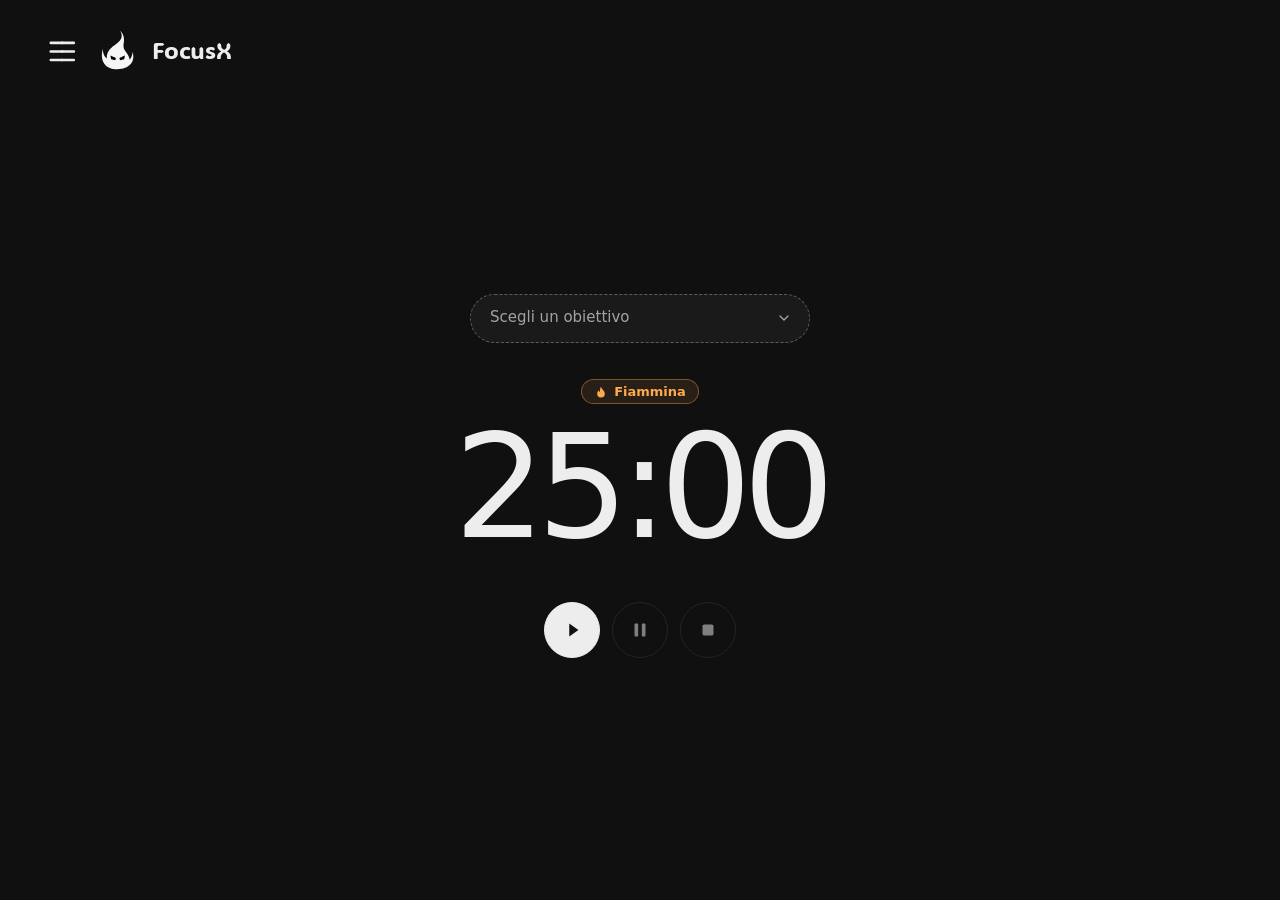
==== index.html @ 675d7570 "reso i colori meno neri nel sito e evidenziato meglio il cerchio della lista obiettivi" ====
<!DOCTYPE html>
<!--
  =====================================================================
  INDEX.HTML: la pagina Home, con l'obiettivo scelto e il timer Pomodoro da 25 minuti.
  Stile: css/styles.css. Comportamento: js/menu.js, js/timer.js e js/home-obiettivo.js.

  Sezioni, nell'ordine:
    - HEAD: informazioni sulla pagina e file collegati
    - INTESTAZIONE E MENU, uguale in tutte le pagine
    - ICONE: il disegno della fiammina, scritto una volta sola
    - OBIETTIVO SCELTO, sopra il timer
    - TIMER
  =====================================================================
-->
<html lang="it">
  <!-- =================================================================
       SEZIONE HEAD
       Informazioni sulla pagina e file collegati.
       Il parametro ?v nei percorsi cambia a ogni modifica di un file,
       così il browser non usa una vecchia copia salvata.
       type="module": ogni file JavaScript è un modulo, con i suoi nomi
       privati, che parte dopo che il browser ha letto tutto l'HTML.
       I moduli funzionano solo aprendo la pagina da un server
       (python -m http.server), non con un doppio clic sul file.
       ================================================================= -->
  <head>
    <meta charset="UTF-8">
    <meta name="viewport" content="width=device-width, initial-scale=1.0">
    <meta name="theme-color" content="#101010">
    <title>Home</title>
    <link rel="icon" type="image/svg+xml" href="assets/focusx-mark.svg?v=fiamma-concentrata-2">
    <link rel="stylesheet" href="css/styles.css?v=colori-2">
    <script type="module" src="js/menu.js?v=avvia-1"></script>
    <script type="module" src="js/impostazioni.js?v=imp-1"></script>
    <script type="module" src="js/timer.js?v=cinque-1"></script>
    <script type="module" src="js/home-obiettivo.js?v=cinque-1"></script>
  </head>

  <body>
    <!-- =================================================================
         SEZIONE INTESTAZIONE E MENU
         Pulsante del menu, logo, nome dell'app e pannello del menu.
         È uguale in tutte e tre le pagine: cambia solo la voce con
         aria-current="page", quella della pagina aperta.
         Se la modifichi, aggiorna tutti e tre i file HTML.
         JavaScript: js/menu.js.
         ================================================================= -->
    <header>
      <!-- Quando il menu si apre, l'icona a tre linee si trasforma in una X dentro un cerchio. -->
      <button id="menu-button" type="button" aria-label="Menu" aria-expanded="false" aria-controls="sidebar-menu" title="Menu">
        <svg xmlns="http://www.w3.org/2000/svg" width="80" height="80" viewBox="0 0 200 200" aria-hidden="true" focusable="false">
          <g fill="none" stroke="currentColor" stroke-width="6.5" stroke-linecap="round">
            <!-- L'ordine dei sei path è importante: il CSS li seleziona con nth-child. -->
            <path d="M72 82.286h28.75"></path>
            <path d="M100.75 103.714l72.482-.143c.043 39.398-32.284 71.434-72.16 71.434-39.878 0-72.204-32.036-72.204-71.554"></path>
            <path d="M72 125.143h28.75"></path>
            <path d="M100.75 103.714l-71.908-.143c.026-39.638 32.352-71.674 72.23-71.674 39.876 0 72.203 32.036 72.203 71.554"></path>
            <path d="M100.75 82.286h28.75"></path>
            <path d="M100.75 125.143h28.75"></path>
          </g>
        </svg>
      </button>

      <!--
        Il logo è un link a Home, come il nome FocusX accanto. Per la tastiera e i lettori
        di schermo basta il link del nome: tabindex="-1" e aria-hidden="true" evitano
        che lo stesso link venga raggiunto e annunciato due volte.
      -->
      <a class="brand-logo-link" href="index.html" tabindex="-1" aria-hidden="true">
        <img class="brand-logo" src="assets/focusx-mark.svg?v=fiamma-concentrata-2" alt="" width="44" height="44">
      </a>

      <h1><a class="brand-link" href="index.html">FocusX</a></h1>

      <!--
        Il pannello del menu. Il CSS lo sovrappone a logo e titolo, lasciando sopra il pulsante.
        inert lo rende non interattivo finché è chiuso: js/menu.js lo toglie quando si apre.
        Statistica per ora è un pulsante senza destinazione: la sua pagina non esiste ancora.
        Impostazioni apre la finestra delle impostazioni, in fondo alla pagina.
      -->
      <nav id="sidebar-menu" class="sidebar-menu" aria-label="Navigazione principale" inert>
        <ul>
          <li>
            <a class="menu-option" href="index.html" aria-current="page">
              <svg class="menu-icon" viewBox="0 0 24 24" aria-hidden="true" focusable="false">
                <!-- Una casa: la pagina iniziale, quella del timer. -->
                <path d="M3 10.5 12 3l9 7.5V20a1 1 0 0 1-1 1h-5v-6h-4v6H4a1 1 0 0 1-1-1v-9.5Z"></path>
              </svg>
              <span>Home</span>
            </a>
          </li>
          <li>
            <a class="menu-option" href="progetti.html">
              <svg class="menu-icon" viewBox="0 0 24 24" aria-hidden="true" focusable="false">
                <!-- Una cartella: i progetti. -->
                <path d="M3 7V5a1 1 0 0 1 1-1h5l2 3h9a1 1 0 0 1 1 1v10a1 1 0 0 1-1 1H4a1 1 0 0 1-1-1V7Z"></path>
              </svg>
              <span>Progetti</span>
            </a>
          </li>
          <li>
            <a class="menu-option" href="obiettivi.html">
              <svg class="menu-icon" viewBox="0 0 24 24" aria-hidden="true" focusable="false">
                <!-- Un bersaglio: gli obiettivi. -->
                <circle cx="12" cy="12" r="9"></circle>
                <circle cx="12" cy="12" r="5"></circle>
                <circle cx="12" cy="12" r="1" fill="currentColor" stroke="none"></circle>
              </svg>
              <span>Obiettivi</span>
            </a>
          </li>
          <li>
            <button class="menu-option" type="button">
              <svg class="menu-icon" viewBox="0 0 24 24" aria-hidden="true" focusable="false">
                <!-- Tre barre di altezza diversa: le statistiche. -->
                <path d="M3 3v18h18M7 17v-5M12 17V8M17 17V5"></path>
              </svg>
              <span>Statistica</span>
            </button>
          </li>
          <li>
            <button id="settings-button" class="menu-option" type="button" aria-haspopup="dialog">
              <svg class="menu-icon" viewBox="0 0 24 24" aria-hidden="true" focusable="false">
                <!-- Un ingranaggio con otto denti: le impostazioni. -->
                <path d="M19.2 10.27L21.91 10.67V13.33L19.2 13.73A7.4 7.4 0 0 1 18.31 15.87L19.95 18.07L18.07 19.95L15.87 18.31A7.4 7.4 0 0 1 13.73 19.2L13.33 21.91H10.67L10.27 19.2A7.4 7.4 0 0 1 8.13 18.31L5.93 19.95L4.05 18.07L5.69 15.87A7.4 7.4 0 0 1 4.8 13.73L2.09 13.33V10.67L4.8 10.27A7.4 7.4 0 0 1 5.69 8.13L4.05 5.93L5.93 4.05L8.13 5.69A7.4 7.4 0 0 1 10.27 4.8L10.67 2.09H13.33L13.73 4.8A7.4 7.4 0 0 1 15.87 5.69L18.07 4.05L19.95 5.93L18.31 8.13A7.4 7.4 0 0 1 19.2 10.27Z"></path>
                <circle cx="12" cy="12" r="3"></circle>
              </svg>
              <span>Impostazioni</span>
            </button>
          </li>
        </ul>
      </nav>
    </header>

    <!-- =================================================================
         SEZIONE ICONE
         Il disegno della fiammina, scritto una volta sola: ogni
         <use href="#flame-icon"> nella pagina lo richiama.
         È lo stesso della pagina Obiettivi.
         ================================================================= -->
    <svg hidden>
      <symbol id="flame-icon" viewBox="0 0 24 24">
        <path d="M12 2.5c.6 3.2 2.6 4.9 4.2 6.9 1.4 1.7 2.3 3.5 2.3 5.6a6.5 6.5 0 0 1-13 0c0-2.4 1.2-4.4 2.9-5.9.1 1.5.8 2.7 2 3.2-.6-3.4.3-6.8 1.6-9.8Z"></path>
      </symbol>
    </svg>

    <!-- =================================================================
         SEZIONE TIMER
         Il tempo che scorre, i pulsanti Avvia, Pausa e Stop
         e il messaggio sullo stato del timer. Sopra, l'obiettivo scelto.
         JavaScript: js/timer.js.
         ================================================================= -->
    <main>
      <!--
        data-modalita ("fiammina" o "pausa") e data-conteggio ("fermo", "attivo" o "sospeso")
        li aggiorna js/timer.js: il CSS ne ricava i colori del timer.
      -->
      <section id="timer-section" aria-label="Timer Pomodoro" data-modalita="fiammina" data-conteggio="fermo">
        <!-- ===============================================================
             SEZIONE OBIETTIVO SCELTO
             L'obiettivo su cui si lavora, in una pillola: cerchio per
             completarlo, nome e fiammine. Un clic sul blocco apre sotto una
             finestrella con gli obiettivi da fare. Avvia mette in corso
             quello scelto, Pausa e Stop lo fermano.
             Usa le stesse classi della lista obiettivi (goal-name,
             goal-flame-icons...), così fiammine e stati hanno lo stesso aspetto.
             JavaScript: js/home-obiettivo.js.
             =============================================================== -->
        <div id="home-goal" class="home-goal" data-stato="nessuno">
          <!-- Il cerchio compare solo quando un obiettivo è scelto. -->
          <button id="home-goal-complete" class="goal-complete" type="button" aria-pressed="false" title="Segna come completato" hidden>
            <svg viewBox="0 0 24 24" aria-hidden="true" focusable="false">
              <!-- Il segno di spunta: obiettivo raggiunto. -->
              <path d="M5 12.5l4.5 4.5L19 7.5"></path>
            </svg>
          </button>

          <!--
            Tutto il resto del blocco è un unico pulsante che apre la finestrella.
            aria-expanded dice se è aperta; JavaScript scrive l'aria-label con il nome scelto.
          -->
          <button id="home-goal-picker" class="home-goal-picker" type="button" aria-expanded="false" aria-controls="home-goal-panel">
            <span class="home-goal-title"><span id="home-goal-name" class="goal-name">Scegli un obiettivo</span></span>
            <span id="home-goal-details" class="goal-details home-goal-details" hidden>
              <!--
                Cinque fiammine: JavaScript nasconde quelle in più e dà a ognuna il suo aspetto.
                In ognuna il primo use disegna il contorno, il secondo (flame-fill) il riempimento
                parziale, che sale dal basso con il tempo lavorato.
              -->
              <span id="home-goal-flames" class="goal-flame-icons" aria-hidden="true">
                <svg viewBox="0 0 24 24" focusable="false"><use href="#flame-icon"></use><use class="flame-fill" href="#flame-icon"></use></svg>
                <svg viewBox="0 0 24 24" focusable="false"><use href="#flame-icon"></use><use class="flame-fill" href="#flame-icon"></use></svg>
                <svg viewBox="0 0 24 24" focusable="false"><use href="#flame-icon"></use><use class="flame-fill" href="#flame-icon"></use></svg>
                <svg viewBox="0 0 24 24" focusable="false"><use href="#flame-icon"></use><use class="flame-fill" href="#flame-icon"></use></svg>
                <svg viewBox="0 0 24 24" focusable="false"><use href="#flame-icon"></use><use class="flame-fill" href="#flame-icon"></use></svg>
              </span>
              <span id="home-goal-flames-count" class="goal-flames-count" hidden></span>
              <!-- Il tempo lavorato, in evidenza, e quello previsto: "10 min / 1 h 15 min". -->
              <span id="home-goal-minutes" class="goal-minutes"><span class="goal-worked"></span> / <span class="goal-planned"></span></span>
            </span>
            <svg class="home-goal-chevron" viewBox="0 0 24 24" aria-hidden="true" focusable="false">
              <!-- Una freccia verso il basso: il blocco si apre. -->
              <path d="M6 9l6 6 6-6"></path>
            </svg>
          </button>

          <!-- La finestrella sotto il blocco, con gli obiettivi non ancora completati. -->
          <div id="home-goal-panel" class="home-goal-panel" hidden>
            <ul id="home-goal-options" class="home-goal-options" aria-label="Obiettivi da fare"></ul>
            <p id="home-goal-empty" class="home-goal-panel-empty" hidden>
              Non ci sono obiettivi da fare. <a href="obiettivi.html">Crea un obiettivo</a>
            </p>
          </div>

          <!-- Il modello di una voce della finestrella, che JavaScript copia per ogni obiettivo. -->
          <template id="home-goal-option-template">
            <li>
              <button class="home-goal-option" type="button" aria-pressed="false">
                <svg class="home-goal-option-icon" viewBox="0 0 24 24" aria-hidden="true" focusable="false">
                  <!-- La cartella del progetto, con il suo colore. -->
                  <path d="M3 7V5a1 1 0 0 1 1-1h5l2 3h9a1 1 0 0 1 1 1v10a1 1 0 0 1-1 1H4a1 1 0 0 1-1-1V7Z"></path>
                </svg>
                <span class="home-goal-option-name"></span>
                <span class="home-goal-option-time"><span class="goal-worked"></span> / <span class="goal-planned"></span></span>
              </button>
            </li>
          </template>
        </div>

        <!--
          La modalità del timer: fiammina (arancione, con la fiammina) o pausa (lilla, con la tazzina).
          Il CSS mostra l'icona giusta; JavaScript scrive il testo. aria-live="polite"
          fa annunciare ai lettori di schermo il passaggio da una modalità all'altra.
        -->
        <p id="timer-mode" class="timer-mode" aria-live="polite">
          <svg class="timer-mode-icon timer-mode-flame" viewBox="0 0 24 24" aria-hidden="true" focusable="false"><use href="#flame-icon"></use></svg>
          <svg class="timer-mode-icon timer-mode-cup" viewBox="0 0 24 24" aria-hidden="true" focusable="false">
            <!-- Una tazzina: il corpo, il manico e due fili di vapore. -->
            <path d="M5 10h11v4a5 5 0 0 1-5 5h-1a5 5 0 0 1-5-5z"></path>
            <path d="M16 11.5h1.5a2.5 2.5 0 0 1 0 5H16"></path>
            <path d="M9 3.5v3M12.5 3.5v3"></path>
          </svg>
          <span id="timer-mode-text">Fiammina</span>
        </p>

        <!-- aria-live="off" evita che i lettori di schermo annuncino ogni secondo del conto alla rovescia. -->
        <p id="timer" role="timer" aria-live="off">25:00</p>

        <div class="timer-controls">
          <button id="start-button" type="button" aria-label="Avvia" title="Avvia">
            <svg viewBox="0 0 24 24" aria-hidden="true" focusable="false">
              <path d="M9 5l10 7-10 7z" fill="currentColor"></path>
            </svg>
          </button>

          <!-- Pausa e Stop partono disattivati: js/timer.js li attiva all'avvio. -->
          <button id="pause-button" type="button" aria-label="Pausa" title="Pausa" disabled>
            <svg viewBox="0 0 24 24" aria-hidden="true" focusable="false">
              <rect x="6" y="5" width="4" height="14" rx="1" fill="currentColor"></rect>
              <rect x="14" y="5" width="4" height="14" rx="1" fill="currentColor"></rect>
            </svg>
          </button>

          <!--
            Stop finisce la fiammina e riporta il timer a 25:00. In pausa la salta:
            il CSS mostra l'icona "salta" (triangolo e barra) al posto del quadrato.
          -->
          <button id="stop-button" type="button" aria-label="Stop" title="Stop" disabled>
            <svg class="stop-icon" viewBox="0 0 24 24" aria-hidden="true" focusable="false">
              <rect x="6" y="6" width="12" height="12" rx="2" fill="currentColor"></rect>
            </svg>
            <svg class="skip-icon" viewBox="0 0 24 24" aria-hidden="true" focusable="false">
              <path d="M6 6l9 6-9 6z" fill="currentColor"></path>
              <rect x="16" y="6" width="2.5" height="12" rx="1" fill="currentColor"></rect>
            </svg>
          </button>
        </div>
      </section>
    </main>
    <!-- =================================================================
         SEZIONE IMPOSTAZIONI
         La finestra che si apre dalla voce Impostazioni del menu. <dialog> è
         l'elemento HTML per le finestre: con showModal() si apre al centro,
         oscura lo sfondo, tiene il focus dentro e si chiude con Esc.
         A sinistra le sezioni (per ora solo Durate), a destra il contenuto.
         È uguale in tutte le pagine. JavaScript: js/impostazioni.js.
         ================================================================= -->
    <dialog id="settings-dialog" class="settings-dialog" aria-labelledby="settings-title">
      <div class="settings-layout">
        <nav class="settings-nav" aria-label="Sezioni delle impostazioni">
          <h2 id="settings-title" class="settings-nav-title">Impostazioni</h2>
          <ul>
            <li>
              <!-- aria-current indica la sezione mostrata a destra. -->
              <button class="settings-nav-option" type="button" aria-current="true">
                <svg viewBox="0 0 24 24" aria-hidden="true" focusable="false">
                  <!-- Un orologio: il quadrante e le due lancette, disegnati solo con il contorno. -->
                  <circle cx="12" cy="12" r="9"></circle>
                  <path d="M12 7v5l3 2"></path>
                </svg>
                <span>Durate</span>
              </button>
            </li>
          </ul>
        </nav>

        <section class="settings-content" aria-labelledby="settings-section-title">
          <h3 id="settings-section-title" class="settings-section-title">Durate</h3>

          <!-- Ogni riga: a sinistra il nome e una spiegazione, a destra il regolatore − valore +. -->
          <div class="settings-row">
            <div class="settings-row-text">
              <p id="settings-flame-label" class="settings-row-label">Durata della fiammina</p>
              <p class="settings-row-hint">Una sessione di lavoro. Cambia anche il tempo previsto degli obiettivi.</p>
            </div>
            <div class="settings-stepper" role="group" aria-labelledby="settings-flame-label">
              <button id="settings-flame-less" class="settings-step" type="button" aria-label="Fiammina più corta">−</button>
              <!-- aria-live annuncia il valore nuovo a ogni clic su − o +. -->
              <output id="settings-flame-value" class="settings-value" aria-live="polite">25 min</output>
              <button id="settings-flame-more" class="settings-step" type="button" aria-label="Fiammina più lunga">+</button>
            </div>
          </div>

          <div class="settings-row">
            <div class="settings-row-text">
              <p id="settings-break-label" class="settings-row-label">Durata della pausa</p>
              <p class="settings-row-hint">Il riposo dopo ogni fiammina finita.</p>
            </div>
            <div class="settings-stepper" role="group" aria-labelledby="settings-break-label">
              <button id="settings-break-less" class="settings-step" type="button" aria-label="Pausa più corta">−</button>
              <output id="settings-break-value" class="settings-value" aria-live="polite">5 min</output>
              <button id="settings-break-more" class="settings-step" type="button" aria-label="Pausa più lunga">+</button>
            </div>
          </div>

          <p class="settings-note">Le modifiche si salvano subito. Una sessione già avviata finisce con la sua durata: le nuove valgono dalla prossima.</p>
        </section>

        <button id="settings-close" class="settings-close" type="button" aria-label="Chiudi le impostazioni" title="Chiudi">
          <svg viewBox="0 0 24 24" aria-hidden="true" focusable="false">
            <path d="M6 6l12 12M18 6L6 18"></path>
          </svg>
        </button>
      </div>
    </dialog>
  </body>
</html>
---- css/styles.css ----
/*
  CSS descrive l'aspetto degli elementi definiti nell'HTML.
  Ogni regola contiene un selettore e, tra parentesi graffe, le dichiarazioni.
  Una dichiarazione ha la forma proprietà: valore; il punto e virgola la conclude.
  I selettori di tag, come body, selezionano tutti gli elementi di quel tipo.
  Il punto seleziona una class (.brand-logo); il cancelletto seleziona un id (#timer).
  La cascata combina le regole: una regola più specifica può prevalere su una generica;
  a parità di priorità e specificità, per la stessa proprietà prevale quella scritta dopo.
*/

/*
  @font-face registra un font che il browser può usare nelle regole successive.
  Il file è incluso nel progetto; la licenza è in assets/fonts/ADLaMDisplay-OFL.txt.
*/
@font-face {
  /* È il nome con cui richiameremo questo font, per esempio nella regola h1. */
  font-family: "ADLaM Display";

  /* Il percorso parte dalla cartella del file CSS: ../ esce da css/ ed entra in assets/.
     format indica che il file usa il formato TrueType. */
  src: url("../assets/fonts/ADLaMDisplay-Regular.ttf") format("truetype");

  /* Questo file contiene la variante normale, non quella corsiva. */
  font-style: normal;

  /* 400 identifica il peso normale di questo font. */
  font-weight: 400;

  /* Mostra subito un font di riserva e lo sostituisce quando quello locale è pronto. */
  font-display: swap;
}

/*
  :root seleziona la radice del documento, cioè l'elemento html.
  Le proprietà che iniziano con -- sono variabili CSS, chiamate custom properties.
  Le recuperiamo con var(--nome): cambiare un colore qui aggiorna tutte le regole che lo usano.
  I colori con # sono esadecimali: le coppie di cifre rappresentano rosso, verde e blu.
*/
:root {
  /* Comunica il tema scuro al browser per i controlli e le altre parti native della pagina. */
  color-scheme: dark;

  /*
    Quasi nero: sfondo principale dell'app. Non è il nero puro (#000000): un grigio
    molto scuro stanca meno gli occhi accanto al testo chiaro e lascia vedere meglio
    le schede, un gradino più chiare. È la scelta di app come Linear, Vercel e Notion.
  */
  --background: #101010;

  /* Bianco attenuato: testo e pulsante di avvio. Meno abbagliante del bianco quasi puro. */
  --text: #ededed;

  /* Grigio: testo secondario, come l'elenco vuoto o i dettagli degli obiettivi. */
  --muted: #a3a3a3;

  /* Grigio scuro: bordi dei pulsanti. */
  --border: #383838;

  /* Sfondo usato al passaggio del mouse sui pulsanti: un gradino sopra le schede. */
  --hover: #262626;

  /* Rosso chiaro per le azioni che chiudono o cancellano: Stop, cestino ed Elimina. */
  --danger: #ff6b6b;

  /* Colori degli obiettivi: fiammine arancioni, "in corso" azzurro, "completato" verde. */
  --flame: #ffa94d;
  --goal-progress: #4dabf7;
  --goal-done: #69db7c;

  /* Lilla: la pausa tra una fiammina e l'altra, calma e diversa da tutti gli altri colori. */
  --break: #b197fc;

  /*
    Sfondo delle schede, delle barre e delle finestrelle: più chiaro della pagina,
    così si staccano da lei anche senza guardare il bordo.
  */
  --surface: #1a1a1a;

  /* 44px di pulsante + 28px di padding sopra e sotto: riserviamo spazio prima delle voci. */
  --header-height: 100px;

  /* Grigio intermedio: bordo dei campi al passaggio del mouse. */
  --border-strong: #5c5c5c;

  /* Durata comune dei piccoli cambi di stato: colore, bordo, opacità e pressione. */
  --transition-fast: 180ms;

  /* Curva che parte veloce e rallenta alla fine: adatta agli elementi che entrano. */
  --ease-out: cubic-bezier(0.2, 0.8, 0.2, 1);

  /* Barre di scorrimento sottili e scure, coerenti con il tema, dove il browser le supporta. */
  scrollbar-color: var(--border) transparent;
}

/*
  @view-transition chiede al browser una dissolvenza fra una pagina e l'altra dello stesso sito.
  È una regola soltanto CSS: i browser che non la conoscono la ignorano e cambiano pagina come prima.
*/
@view-transition {
  navigation: auto;
}

/* ::view-transition-old e -new sono le "fotografie" della pagina che esce e di quella che entra. */
::view-transition-old(root),
::view-transition-new(root) {
  animation-duration: 200ms;
}

/* ::selection è il testo evidenziato con il mouse: invertiamo bianco e nero. */
::selection {
  background-color: var(--text);
  color: var(--background);
}

/*
  .solo-lettori nasconde un testo agli occhi ma non ai lettori di schermo:
  hidden o display: none lo toglierebbero a tutti. Il testo diventa un quadratino
  di 1px, tagliato da clip-path, fuori dal flusso della pagina.
  !important vince anche sulle regole più specifiche, come quella delle legende.
*/
.solo-lettori {
  position: absolute !important;
  width: 1px !important;
  height: 1px !important;
  margin: -1px !important;
  padding: 0 !important;
  overflow: hidden !important;
  clip-path: inset(50%) !important;
  white-space: nowrap !important;
  border: 0 !important;
}

/*
  * è il selettore universale: questa regola si applica a tutti gli elementi.
  Il box model descrive contenuto, padding (spazio interno), bordo e margin (spazio esterno).
*/
* {
  /* Con border-box, width e height includono contenuto, padding e bordo, ma non i margini. */
  box-sizing: border-box;
}

/* body è il contenitore generale; molti valori del testo vengono ereditati dai suoi figli. */
body {
  /* Elimina il margine che il browser applica normalmente intorno alla pagina. */
  margin: 0;

  /* La pagina occupa almeno l'altezza della finestra: 1vh è l'1% dell'altezza del viewport. */
  min-height: 100vh;

  /*
    svh usa l'altezza del viewport piccolo, con le barre del browser mobile visibili.
    Questa dichiarazione prevale su quella precedente se il browser la supporta;
    altrimenti 100vh resta il valore di riserva.
  */
  min-height: 100svh;

  /* Grid permette di organizzare i figli diretti, header e main, in righe e colonne. */
  display: grid;

  /* Prima riga alta quanto serve all'header; la seconda usa lo spazio restante (1fr). */
  grid-template-rows: auto 1fr;

  /* Usa il font dell'interfaccia del sistema operativo, con sans-serif come riserva. */
  font-family: system-ui, sans-serif;

  /* Colore del testo, ereditato dagli elementi che non ne impostano uno diverso. */
  color: var(--text);

  /* Riempie lo sfondo del body usando la variabile definita in :root. */
  background-color: var(--background);

  /* Rimuove il riquadro colorato del tocco su mobile: il feedback è dato da :active. */
  -webkit-tap-highlight-color: transparent;
}

/*
  ::after crea un elemento decorativo senza aggiungerlo all'HTML: qui è un velo nero
  che copre la pagina sotto l'header. Resta sempre presente ma trasparente,
  così l'opacità può cambiare gradualmente.
*/
body::after {
  /* content è obbligatorio per far esistere lo pseudo-elemento, anche se vuoto. */
  content: "";
  position: fixed;
  /* inset: 0 equivale a top, right, bottom e left a zero: copre tutta la finestra. */
  inset: 0;
  /* Sopra main (senza z-index) e sotto l'header con il menu, che hanno z-index: 2. */
  z-index: 1;
  background-color: var(--background);
  opacity: 0;
  /* Il velo non intercetta i clic: un clic fuori dal menu si comporta come prima. */
  pointer-events: none;
  /* Stessa durata dello scorrimento del pannello. */
  transition: opacity 250ms ease-in-out;
}

/* :has seleziona body quando contiene il pannello aperto: il timer passa in secondo piano. */
body:has(.sidebar-menu.is-open)::after {
  opacity: 0.6;
}

/* L'intestazione contiene pulsante Menu, logo e titolo, disposti in alto a sinistra. */
header {
  /* sticky mantiene l'header visibile durante lo scorrimento, conservando il suo spazio. */
  position: sticky;
  top: 0;

  /* z-index stabilisce l'ordine di sovrapposizione: header e menu restano sopra il timer. */
  z-index: 2;
  background-color: var(--background);

  /* Flexbox dispone i figli su un asse: per impostazione predefinita, una riga. */
  display: flex;

  /* Allinea verticalmente i centri del pulsante Menu, del logo e del titolo. */
  align-items: center;

  /* Distanza tra gli elementi, senza aggiungere margini esterni al gruppo. */
  gap: 12px;

  /* Due valori: 28px sopra e sotto, 40px a sinistra e a destra. */
  padding: 28px 40px;
}

/* Il punto indica una class: seleziona l'immagine con class="brand-logo". */
.brand-logo {
  /* Il simbolo compatto usa un riquadro quadrato, alto quanto il pulsante Menu. */
  width: 44px;
  height: 44px;

  /* Impedisce a Flexbox di restringere il logo quando lo spazio disponibile diminuisce. */
  flex-shrink: 0;
}

/* Aspetto del titolo principale dell'app. */
h1 {
  /* Rimuove i margini predefiniti dei titoli. */
  margin: 0;

  /* Prova i font nell'ordine: ADLaM Display, Segoe UI, infine un generico sans-serif. */
  font-family: "ADLaM Display", "Segoe UI", sans-serif;

  /* rem è relativo al font della radice html: 1.5rem vale 24px se la radice è 16px. */
  font-size: 1.5rem;

  /* Usa il peso normale, coerente con il file registrato in @font-face. */
  font-weight: 400;

  /* Evita che il browser inventi grassetto o corsivo se una variante del font manca. */
  font-synthesis: none;

  /* em è relativo al font dell'elemento; il valore negativo avvicina leggermente le lettere. */
  letter-spacing: -0.01em;

  /* Senza unità, 1.1 significa un'altezza di riga pari a 1.1 volte la dimensione del font. */
  line-height: 1.1;
}

/*
  fixed posiziona il pannello rispetto alla finestra, senza spostare il timer.
  top e bottom lo estendono dall'inizio fino al bordo inferiore della finestra.
*/
.sidebar-menu {
  position: fixed;
  top: 0;
  bottom: 0;
  left: 0;
  /* Dentro l'header, il pannello copre logo e titolo; il pulsante ha z-index: 2. */
  z-index: 1;
  width: 250px;

  /* calc lascia almeno 32px di pagina visibili anche su finestre molto strette. */
  max-width: calc(100vw - 32px);
  overflow-y: auto;
  background-color: var(--surface);
  border-right: 1px solid var(--border);

  /* -100% sposta a sinistra il pannello di tutta la sua larghezza. */
  transform: translateX(-100%);
  visibility: hidden;

  /* Lo scorrimento dura 250ms; visibility attende la fine dell'animazione di chiusura. */
  transition: transform 250ms ease-in-out, visibility 0s 250ms;
}

.sidebar-menu.is-open {
  transform: translateX(0);
  visibility: visible;

  /* All'apertura la visibilità cambia subito, prima dello scorrimento. */
  transition-delay: 0s;
}

.sidebar-menu ul {
  /* Rimuove i pallini e i margini predefiniti della lista. */
  list-style: none;
  margin: 0;
  /* 8px tra le voci: la pagina corrente e la voce sotto il mouse restano separate. */
  display: grid;
  gap: 8px;
  /* Lascia liberi i primi pixel per la X; le voci iniziano sotto l'altezza dell'header. */
  padding: calc(var(--header-height) + 12px) 0 12px;
}

.sidebar-menu li {
  /* Il margine laterale lascia spazio al contorno del focus e agli angoli arrotondati. */
  margin: 0 12px;

  /* A menu chiuso le voci sono trasparenti e spostate di 8px a sinistra. */
  opacity: 0;
  transform: translateX(-8px);
  transition: opacity 200ms ease, transform 300ms var(--ease-out);
}

/* A menu aperto le voci tornano al loro posto, entrando dopo il pannello. */
.sidebar-menu.is-open li {
  opacity: 1;
  transform: none;
}

/* Un ritardo crescente fa entrare le voci una dopo l'altra; in chiusura il ritardo è zero. */
.sidebar-menu.is-open li:nth-child(1) {
  transition-delay: 80ms;
}

.sidebar-menu.is-open li:nth-child(2) {
  transition-delay: 120ms;
}

.sidebar-menu.is-open li:nth-child(3) {
  transition-delay: 160ms;
}

.sidebar-menu.is-open li:nth-child(4) {
  transition-delay: 200ms;
}

.sidebar-menu.is-open li:nth-child(5) {
  transition-delay: 240ms;
}

.sidebar-menu .menu-option {
  /* Le voci possono essere link o pulsanti: assegniamo a entrambi lo stesso aspetto. */
  color: var(--text);
  text-decoration: none;
  cursor: pointer;
  /* Colonne laterali uguali: l'icona sta a sinistra e il testo resta al centro del pannello. */
  display: grid;
  grid-template-columns: 22px minmax(0, 1fr) 22px;
  align-items: center;
  column-gap: 8px;
  width: 100%;
  height: auto;
  min-height: 64px;
  padding: 18px 16px;
  border: 0;
  border-radius: 12px;
  background-color: transparent;
  text-align: center;

  /* Riprende il font locale del titolo, usando il peso disponibile senza grassetto artificiale. */
  font-family: "ADLaM Display", "Segoe UI", sans-serif;
  font-size: 1rem;
  font-weight: 400;
  font-synthesis: none;
  line-height: 1.5;

  /* Colore e dimensione cambiano gradualmente, senza modificare lo spazio della riga. */
  transition: background-color 180ms ease, transform 180ms ease;
}

/* Supera l'hover generico dei pulsanti: sui dispositivi touch lo sfondo resta neutro. */
.sidebar-menu .menu-option:hover:not(:disabled) {
  background-color: transparent;
}

/* hover: hover limita l'effetto ai dispositivi che permettono il passaggio del puntatore. */
@media (hover: hover) {
  .sidebar-menu .menu-option:hover:not(:disabled) {
    background-color: var(--hover);
    transform: translateY(-2px);
  }
}

/* :active dura durante la pressione; al rilascio la voce torna gradualmente alla dimensione normale. */
.sidebar-menu .menu-option:active:not(:disabled) {
  background-color: #303030;
  transform: scale(0.96);
}

/* Chi preferisce meno movimento conserva il feedback di colore senza spostamenti. */
@media (prefers-reduced-motion: reduce) {
  .sidebar-menu .menu-option,
  .sidebar-menu li {
    transition: none;
  }

  .sidebar-menu .menu-option:hover:not(:disabled),
  .sidebar-menu .menu-option:active:not(:disabled) {
    transform: none;
  }
}

/*
  [aria-current="page"] è un selettore di attributo: seleziona la voce della pagina aperta.
  Lo sfondo grigio la distingue dalle altre; hover e pressione restano quelli comuni.
*/
.sidebar-menu .menu-option[aria-current="page"] {
  background-color: var(--hover);
}

/* Queste regole riguardano soltanto le icone delle voci, senza cambiare l'hamburger o il timer. */
.menu-icon {
  width: 22px;
  height: 22px;
  fill: none;
  stroke: currentColor;
  stroke-width: 1.75;
  stroke-linecap: round;
  stroke-linejoin: round;
}

/* Il contenuto principale occupa la seconda riga del body, sotto l'intestazione. */
main {
  /* Crea una griglia anche dentro main, indipendente dalla griglia del body. */
  display: grid;

  /* Scorciatoia che centra l'elemento della griglia sia verticalmente sia orizzontalmente. */
  place-items: center;

  /* Tre valori: 40px sopra, 24px ai lati, 88px sotto. */
  padding: 40px 24px 88px;
}

/* Il blocco del timer si adatta allo spazio disponibile, con un limite di larghezza. */
section {
  /* Chiede tutta la larghezza disponibile nel contenitore. */
  width: 100%;

  /* Impedisce alla sezione di diventare più larga di 560px sui monitor grandi. */
  max-width: 560px;

  /* Centra il testo e gli altri contenuti inline; non centra da solo tutti i blocchi. */
  text-align: center;

  /* All'apertura della pagina il contenuto compare salendo di pochi pixel. */
  animation: compari 400ms var(--ease-out) both;
}

/*
  @keyframes descrive le tappe di un'animazione: from è l'inizio, to è la fine.
  Indichiamo solo l'inizio: la fine è lo stato normale dell'elemento.
*/
@keyframes compari {
  from {
    opacity: 0;
    transform: translateY(8px);
  }
}

/* Il cancelletto seleziona l'elemento HTML con id="timer". */
#timer {
  /* Tre valori: nessun margine sopra o ai lati, 36px sotto per separare i pulsanti. */
  margin: 0 0 36px;

  /*
    clamp(minimo, valore preferito, massimo) fa variare il font entro due limiti.
    Qui va da 5rem a 9rem; 23vw equivale al 23% della larghezza del viewport.
  */
  font-size: clamp(5rem, 23vw, 9rem);

  /* 500 richiede un peso medio: più marcato del normale 400. */
  font-weight: 500;

  /* Riduce lo spazio fra i caratteri per rendere le cifre più compatte. */
  letter-spacing: -0.06em;

  /* Tiene l'altezza di riga vicina alla dimensione delle cifre. */
  line-height: 1.1;

  /* Se il font lo supporta, usa cifre tutte della stessa larghezza: il timer non oscilla. */
  font-variant-numeric: tabular-nums;

  /* I cambi di colore (pausa, sospeso) sono graduali. */
  transition: color 300ms ease;
}

/*
  L'etichetta della modalità, sopra le cifre: una piccola pillola con icona e nome.
  currentColor è arancione nella fiammina e lilla nella pausa: bordo e sfondo
  sono lo stesso colore, mescolato con il trasparente da color-mix.
*/
.timer-mode {
  display: inline-flex;
  align-items: center;
  gap: 6px;
  margin: 0 0 4px;
  padding: 4px 12px;
  border: 1px solid color-mix(in srgb, currentColor 40%, transparent);
  border-radius: 999px;
  background-color: color-mix(in srgb, currentColor 10%, transparent);
  color: var(--flame);
  font-size: 0.8125rem;
  font-weight: 600;
  transition: color 300ms ease, border-color 300ms ease, background-color 300ms ease;
}

.timer-mode-icon {
  width: 14px;
  height: 14px;
}

.timer-mode-flame {
  fill: currentColor;
}

.timer-mode-cup {
  fill: none;
  stroke: currentColor;
  stroke-width: 1.75;
  stroke-linecap: round;
  stroke-linejoin: round;
}

/* Si vede solo l'icona della modalità attuale: la fiammina o la tazzina. */
#timer-section[data-modalita="fiammina"] .timer-mode-cup,
#timer-section[data-modalita="pausa"] .timer-mode-flame {
  display: none;
}

/* In pausa l'etichetta e le cifre diventano lilla: si vede subito che non è una fiammina. */
#timer-section[data-modalita="pausa"] .timer-mode,
#timer-section[data-modalita="pausa"] #timer {
  color: var(--break);
}

/*
  Fermato con il pulsante Pausa, a sessione iniziata, le cifre diventano grigie.
  data-conteggio lo scrive js/timer.js. Questa regola viene dopo quella lilla
  e ha la stessa specificità: vince lei, anche durante la pausa.
*/
#timer-section[data-conteggio="sospeso"] #timer {
  color: var(--muted);
}

/* Durante la pausa non si lavora: la pillola dell'obiettivo si attenua, ma resta usabile. */
#timer-section[data-modalita="pausa"] .home-goal:not(:hover, :focus-within) {
  opacity: 0.5;
}

/* Contenitore comune dei pulsanti Avvia, Pausa e Stop. */
.timer-controls {
  /* Dispone i pulsanti in una riga con Flexbox. */
  display: flex;

  /* Centra gli elementi lungo l'asse trasversale, qui quello verticale. */
  align-items: center;

  /* Centra il gruppo lungo l'asse principale, qui quello orizzontale. */
  justify-content: center;

  /* Consente ai pulsanti di andare a capo quando non c'è abbastanza spazio. */
  flex-wrap: wrap;

  /* Mantiene 12px di distanza fra i pulsanti, anche quando ci sono più righe. */
  gap: 12px;
}

/* Regola comune a tutti i pulsanti; più avanti personalizziamo Menu, Avvia e Stop con i loro id. */
button {
  /* Il pulsante si comporta come un elemento inline e organizza i suoi contenuti con Flexbox. */
  display: inline-flex;

  /* Centra verticalmente l'icona o il testo nel pulsante. */
  align-items: center;

  /* Centra orizzontalmente l'icona o il testo nel pulsante. */
  justify-content: center;

  /* Dimensioni uguali permettono di ottenere pulsanti circolari. */
  width: 56px;
  height: 56px;

  /* Rimuove lo spazio interno predefinito dei pulsanti. */
  padding: 0;

  /* Scorciatoia: bordo spesso 1px, continuo (solid), del colore --border. */
  border: 1px solid var(--border);

  /* Arrotonda gli angoli fino a ottenere un cerchio, perché larghezza e altezza coincidono. */
  border-radius: 50%;

  /* Eredita le impostazioni del font dal contenitore, invece di usare quelle native dei pulsanti. */
  font: inherit;

  /* Sfondo nero per lo stile comune dei pulsanti. */
  background-color: var(--background);

  /* Colora il testo e le icone SVG che usano currentColor. */
  color: var(--text);

  /* Mostra il cursore a forma di mano quando il mouse è sopra un pulsante. */
  cursor: pointer;

  /* Colori, opacità e dimensione cambiano gradualmente invece di scattare. */
  transition: background-color var(--transition-fast) ease,
    border-color var(--transition-fast) ease,
    color var(--transition-fast) ease,
    opacity var(--transition-fast) ease,
    transform var(--transition-fast) ease;
}

/* Durante la pressione il pulsante si riduce leggermente; al rilascio torna alla sua dimensione. */
button:active:not(:disabled) {
  transform: scale(0.94);
}

/* Lo spazio nel selettore indica un discendente: solo gli svg contenuti dentro un button. */
button svg {
  /* Ridimensiona le icone; viewBox nell'HTML conserva il loro sistema di coordinate. */
  width: 22px;
  height: 22px;
}

/*
  :hover seleziona il pulsante sotto il mouse.
  :not(:disabled) esclude i pulsanti con l'attributo disabled.
  hover: hover limita l'effetto ai dispositivi con un puntatore: su touch
  l'evidenziazione resterebbe "attaccata" al pulsante dopo il tocco.
*/
@media (hover: hover) {
  button:hover:not(:disabled) {
    /* Rende più evidente il bordo del pulsante su cui si trova il mouse. */
    border-color: var(--text);

    /* Aggiunge un leggero contrasto allo sfondo. */
    background-color: var(--hover);
  }
}

/* Il pulsante Menu ha un'area cliccabile quadrata, adatta anche al tocco. */
#menu-button {
  /* relative permette al pulsante di stare sopra il pannello senza spostarlo. */
  position: relative;
  z-index: 2;
  width: 44px;
  height: 44px;
  /* Mantiene le dimensioni anche quando l'header ha poco spazio disponibile. */
  flex-shrink: 0;
  border-color: transparent;
  border-radius: 8px;
}

/* Quando il menu è aperto, anche il passaggio del mouse mantiene lo stesso sfondo. */
#menu-button.active,
#menu-button.active:hover {
  background-color: var(--surface);
  border-color: transparent;
}

/* Il Menu è piccolo e contiene già un'animazione: alla pressione non cambia dimensione. */
#menu-button:active {
  transform: none;
}

/* Il disegno originale contiene margini interni: un SVG più grande rende visibili le linee. */
#menu-button svg {
  width: 80px;
  height: 80px;
  flex-shrink: 0;
}

/* Ruota soltanto il gruppo del disegno, mantenendo fermo il riquadro SVG nell'header. */
#menu-button g {
  /* Il centro del viewBox originale è il punto attorno al quale ruota l'icona. */
  transform-origin: 50% 50%;
  /* 500ms sono mezzo secondo; cubic-bezier controlla l'accelerazione del movimento. */
  transition: transform 500ms cubic-bezier(0.4, 0, 0.2, 1);
}

/* Le regole dell'animazione fornita sono limitate al Menu, senza coinvolgere le altre icone. */
#menu-button.active g {
  transform: rotate(90deg);
}

#menu-button path {
  /* Anima posizione e rotazione delle linee e la porzione visibile dei tratti curvi. */
  transition: transform 500ms cubic-bezier(0.4, 0, 0.2, 1),
    stroke-dasharray 500ms cubic-bezier(0.4, 0, 0.2, 1),
    stroke-dashoffset 500ms cubic-bezier(0.4, 0, 0.2, 1);
}

/* nth-child seleziona ogni path in base alla sua posizione nel gruppo SVG. */
#menu-button path:nth-child(1) {
  /* transform-origin indica il punto attorno al quale ruota questo tratto. */
  transform-origin: 36% 40%;
}

#menu-button path:nth-child(2) {
  /* Il primo numero disegna un tratto; il secondo lascia un intervallo vuoto lungo la curva. */
  stroke-dasharray: 29 299;
}

#menu-button path:nth-child(3) {
  transform-origin: 35% 63%;
}

#menu-button path:nth-child(4) {
  stroke-dasharray: 29 299;
}

#menu-button path:nth-child(5) {
  transform-origin: 61% 52%;
}

#menu-button path:nth-child(6) {
  transform-origin: 62% 52%;
}

/* La classe active applica le trasformazioni finali; rimuoverla anima il ritorno. */
#menu-button.active path:nth-child(1),
#menu-button.active path:nth-child(6) {
  transform: translateX(9px) translateY(1px) rotate(45deg);
}

#menu-button.active path:nth-child(2),
#menu-button.active path:nth-child(4) {
  stroke-dasharray: 225 299;
  /* Sposta la porzione visibile lungo la curva. */
  stroke-dashoffset: -72px;
}

#menu-button.active path:nth-child(3),
#menu-button.active path:nth-child(5) {
  transform: translateX(9px) translateY(1px) rotate(-45deg);
}

/* Chi preferisce ridurre il movimento ottiene il cambio dell'icona senza animazione. */
@media (prefers-reduced-motion: reduce) {
  .sidebar-menu,
  #menu-button g,
  #menu-button path {
    transition: none;
  }
}

/* Un selettore con id è più specifico di button e personalizza il pulsante di avvio. */
#start-button {
  /* Il bordo riprende il colore chiaro dello sfondo di questo pulsante. */
  border-color: var(--text);

  /* Usa il bianco per rendere Avvia più evidente degli altri pulsanti. */
  background-color: var(--text);

  /* L'icona diventa nera grazie a fill="currentColor" nell'HTML. */
  color: var(--background);
}

/* Hover specifico per Avvia: prevale sullo sfondo definito dal suo id. */
@media (hover: hover) {
  #start-button:hover:not(:disabled) {
    /* Scurisce leggermente il bianco quando il mouse passa sopra il pulsante. */
    background-color: #dedede;
  }
}

/* In pausa Avvia diventa lilla, come le cifre: si avvia il riposo, non una fiammina. */
#timer-section[data-modalita="pausa"] #start-button {
  border-color: var(--break);
  background-color: var(--break);
}

@media (hover: hover) {
  #timer-section[data-modalita="pausa"] #start-button:hover:not(:disabled) {
    /* color-mix scurisce il lilla mescolandolo con un po' di nero. */
    background-color: color-mix(in srgb, var(--break) 85%, black);
  }
}

/* Stop mostra il quadrato nella fiammina e l'icona "salta" nella pausa. */
#timer-section[data-modalita="fiammina"] #stop-button .skip-icon,
#timer-section[data-modalita="pausa"] #stop-button .stop-icon {
  display: none;
}

/*
  Stop è un cerchio come Pausa, con un quadrato al centro.
  Finisce la sessione, quindi al passaggio del mouse diventa rosso come il cestino.
*/
@media (hover: hover) {
  #stop-button:hover:not(:disabled) {
    /* Cambia il colore dello sfondo senza modificare l'opacità del pulsante. */
    background-color: var(--danger);
    border-color: var(--danger);
    /* L'icona nera mantiene un buon contrasto con lo sfondo rosso chiaro. */
    color: var(--background);
  }

  /* Saltare la pausa non cancella niente: niente rosso, ma il lilla della pausa. */
  #timer-section[data-modalita="pausa"] #stop-button:hover:not(:disabled) {
    background-color: var(--break);
    border-color: var(--break);
  }
}

/*
  :focus-visible seleziona un elemento che ha il focus quando il browser ritiene utile evidenziarlo.
  Questo avviene normalmente navigando con Tab: aiuta a capire quale pulsante riceverà l'azione.
*/
button:focus-visible,
a:focus-visible,
input:focus-visible {
  /* Disegna un contorno esterno che, a differenza del bordo, non occupa spazio nel layout. */
  outline: 2px solid var(--text);

  /* Separa il contorno dal bordo del pulsante di 3px. */
  outline-offset: 3px;
}

/*
  :disabled seleziona i pulsanti con l'attributo HTML disabled.
  L'attributo disabilita l'interazione; queste regole ne comunicano soltanto l'aspetto.
*/
button:disabled {
  /* Rende semitrasparenti sia il pulsante sia il suo contenuto. */
  opacity: 0.5;

  /* Ripristina il cursore normale al posto della mano definita nella regola button. */
  cursor: default;
}

/* Il nome dell'app diventa anche un link per tornare al timer da ogni pagina. */
.brand-link {
  color: inherit;
  text-decoration: none;
  /* Angoli arrotondati anche per il contorno del focus da tastiera. */
  border-radius: 4px;
  transition: opacity var(--transition-fast) ease;
}

/* Anche il logo è un link a Home; display: flex toglie lo spazio vuoto sotto l'immagine. */
.brand-logo-link {
  display: flex;
  flex-shrink: 0;
  transition: opacity var(--transition-fast) ease;
}

@media (hover: hover) {
  /*
    Una lieve attenuazione segnala che logo e nome sono cliccabili.
    Logo e nome portano allo stesso posto, quindi si attenuano insieme:
    :has controlla se l'header ha uno dei due sotto il mouse.
  */
  header:has(.brand-logo-link:hover, .brand-link:hover) .brand-logo-link,
  header:has(.brand-logo-link:hover, .brand-link:hover) .brand-link {
    opacity: 0.7;
  }
}

/* hidden deve prevalere anche quando una regola del componente usa display: grid o flex. */
[hidden] {
  display: none !important;
}

/* La pagina Progetti ha un elenco dall'alto, mentre main del timer rimane centrato. */
.projects-main {
  display: block;
}

.projects-section {
  max-width: 800px;
  margin: 0 auto;
  text-align: left;
}

.projects-heading-row {
  display: flex;
  align-items: center;
  flex-wrap: wrap;
  gap: 12px;
  justify-content: space-between;
  margin-bottom: 20px;
}

.projects-heading-row h2 {
  margin: 0;
  font-family: "ADLaM Display", "Segoe UI", sans-serif;
  font-size: 2rem;
  font-weight: 400;
  font-synthesis: none;
}

/*
  Più specifico di button: i controlli del form restano rettangolari anche su mobile.
  40px di altezza: compatti, ma ancora comodi da toccare con un dito.
*/
.projects-section .project-action {
  width: auto;
  height: auto;
  min-height: 40px;
  padding: 9px 16px;
  border-radius: 10px;
}

.projects-section .project-action-primary {
  background-color: var(--text);
  border-color: var(--text);
  color: var(--background);
}

@media (hover: hover) {
  .projects-section .project-action-primary:hover:not(:disabled) {
    background-color: #dedede;
  }
}

/* I pulsanti larghi si riducono meno dei cerchi del timer: l'effetto resta discreto. */
.projects-section .project-action:active:not(:disabled) {
  transform: scale(0.97);
}

/*
  Il contenitore delle barre di progetti e obiettivi: bordo, sfondo e l'animazione
  d'ingresso. Il resto dell'aspetto lo dà .goal-bar, più sotto.
*/
.project-form {
  margin-bottom: 20px;
  border: 1px solid var(--border);
  background-color: var(--surface);

  /* Parte quando hidden viene rimosso: il modulo compare salendo di pochi pixel. */
  animation: compari 250ms var(--ease-out) both;
}

/* Il fieldset perde il bordo e gli spazi predefiniti; i cerchi vanno a capo se serve. */
.project-colors {
  display: flex;
  flex-wrap: wrap;
  gap: 12px;
  margin: 0;
  padding: 0;
  border: 0;
  min-width: 0;
}

.project-colors input {
  /* appearance: none toglie il pallino nativo del radio: lo disegniamo noi. */
  appearance: none;
  width: 32px;
  height: 32px;
  margin: 0;
  border-radius: 50%;
  /* var(--swatch) legge il colore scritto nell'attributo style di ciascun radio. */
  background-color: var(--swatch);
  cursor: pointer;
  transition: box-shadow var(--transition-fast) ease,
    transform var(--transition-fast) ease;
}

/*
  Un colore già usato da un altro progetto mostra un puntino scuro al centro.
  radial-gradient disegna un cerchio pieno fino a 4px dal centro, poi trasparente:
  sotto si vede lo sfondo var(--swatch) della regola precedente.
*/
.project-colors input.is-used {
  background-image: radial-gradient(circle, var(--background) 4px, transparent 4.5px);
}

@media (hover: hover) {
  .project-colors input:hover {
    transform: scale(1.1);
  }
}

/*
  :checked è il radio selezionato. box-shadow disegna due anelli senza occupare spazio:
  uno del colore della scheda, che separa, e uno bianco più esterno, che evidenzia.
*/
.project-colors input:checked {
  box-shadow: 0 0 0 3px var(--surface), 0 0 0 5px var(--text);
}

/* Da tastiera il contorno compare più lontano, oltre l'anello della selezione. */
.project-colors input:focus-visible,
.project-colors .more-colors-button:focus-visible {
  outline-offset: 6px;
}

/*
  Il pulsante + ha la stessa misura dei cerchi; il bordo tratteggiato indica
  che non è un colore, ma apre altre scelte.
*/
.project-colors .more-colors-button {
  width: 32px;
  height: 32px;
  border-style: dashed;
  border-color: var(--border-strong);
}

.project-colors .more-colors-button svg {
  width: 16px;
  height: 16px;
  fill: none;
  stroke: currentColor;
  stroke-width: 2;
  stroke-linecap: round;
}

@media (hover: hover) {
  .project-colors .more-colors-button:hover:not(:disabled) {
    transform: scale(1.1);
  }
}

/*
  Quando è selezionato un colore della finestrella, il + ne prende il colore
  (JavaScript scrive --swatch sul pulsante) e riceve il doppio anello della selezione.
  Il + diventa scuro e resta visibile: il pulsante riapre comunque la finestrella.
*/
.project-colors:has(.more-colors input:checked) .more-colors-button {
  background-color: var(--swatch);
  border-color: transparent;
  color: var(--background);
  box-shadow: 0 0 0 3px var(--surface), 0 0 0 5px var(--text);
}

/*
  [popover] riceve dal browser alcuni stili predefiniti: posizione fissa, centrata
  nella finestra, con bordo e sfondo di sistema. Li adattiamo al tema dell'app.
*/
.more-colors {
  padding: 20px;
  border: 1px solid var(--border);
  border-radius: 16px;
  background-color: var(--surface);
  color: var(--text);
}

/* ::backdrop è lo strato dietro la finestrella aperta: scurisce la pagina come il menu. */
.more-colors::backdrop {
  background-color: rgb(0 0 0 / 0.6);
}

.more-colors-title {
  margin: 0 0 16px;
  color: var(--muted);
  font-size: 0.875rem;
}

/* Sei colonne da 32px: i dodici colori formano due righe. */
.more-colors-grid {
  display: grid;
  grid-template-columns: repeat(6, 32px);
  gap: 12px;
}

.project-list {
  display: grid;
  gap: 8px;
  list-style: none;
  margin: 0;
  padding: 0;
}

/*
  Una voce compatta, come quelle degli obiettivi e la barra: 8px di margine interno.
  Il nome occupa lo spazio a sinistra; matita e cestino restano all'estremità destra.
*/
.project-list li {
  display: flex;
  align-items: center;
  gap: 10px;
  padding: 8px;
  border: 1px solid var(--border);
  border-radius: 12px;
  background-color: var(--surface);
}

/*
  La cartella ha il colore del progetto: JavaScript imposta color, l'SVG usa currentColor.
  18px con 5px di margine ai lati: il suo centro cade sotto il + della barra.
*/
.project-icon {
  width: 18px;
  height: 18px;
  margin: 0 5px;
  /* Non si restringe quando il nome è lungo. */
  flex-shrink: 0;
  fill: currentColor;
}

.project-name {
  /* flex: 1 assegna al nome lo spazio libero; min-width: 0 gli permette di restringersi. */
  flex: 1;
  min-width: 0;
  /* Anche un nome lungo senza spazi deve restare all'interno della scheda. */
  overflow-wrap: anywhere;
}

/* I due pulsanti stanno vicini fra loro, più vicini di quanto lo siano al nome. */
.project-item-actions {
  display: flex;
  gap: 8px;
  flex-shrink: 0;
}

/*
  Nelle liste di progetti e obiettivi i pulsanti sono piccoli, come le azioni della barra:
  quadratini da 32px con gli angoli da 8px, vicini fra loro.
*/
:is(.project-list, .goal-list) .project-item-action {
  width: 32px;
  height: 32px;
  border-radius: 8px;
}

:is(.project-list, .goal-list) .project-item-actions {
  gap: 4px;
}

/* Nei progetti matita e cestino sono discreti: senza bordo, grigi, come la matita degli obiettivi. */
.project-list .project-item-action {
  border-color: transparent;
  background-color: transparent;
  color: var(--muted);
}

@media (hover: hover) {
  .project-list .project-edit:hover {
    color: var(--text);
  }
}

.project-list .project-item-action:focus-visible {
  color: var(--text);
}

.project-list .project-item-action svg,
.goal-list .project-item-action svg {
  width: 18px;
  height: 18px;
  fill: none;
  stroke: currentColor;
  stroke-width: 1.75;
  stroke-linecap: round;
  stroke-linejoin: round;
}

/* Come Stop, al passaggio del mouse il pulsante diventa rosso: l'azione elimina un dato. */
@media (hover: hover) {
  .project-list .project-delete:hover {
    background-color: var(--danger);
    border-color: var(--danger);
    color: var(--background);
  }
}

/*
  is-new segna il progetto appena aggiunto: solo lui compare salendo.
  Le altre voci restano ferme anche quando JavaScript ricostruisce l'elenco.
*/
.project-list li.is-new {
  animation: compari 300ms var(--ease-out) both;
}

.projects-empty,
.projects-message {
  color: var(--muted);
  font-size: 0.875rem;
  line-height: 1.5;
}

/* Un messaggio d'errore lungo va a capo invece di allargare la pagina. */
.projects-message {
  overflow-wrap: anywhere;
}

/*
  L'avviso del doppione nei moduli di progetti e obiettivi, sopra Salva:
  rosso come gli errori, piccolo come gli altri messaggi.
*/
.project-form-warning {
  margin: 0;
  color: var(--danger);
  font-size: 0.875rem;
  line-height: 1.5;
}

/* ---------- Pagina Obiettivi ---------- */

/* Il link dell'avviso "Vai ai progetti" resta bianco e sottolineato, leggibile sul grigio. */
.projects-empty a {
  color: var(--text);
}

/* ---------- Barra dell'obiettivo ---------- */

/*
  Il modulo dell'obiettivo è una barra di una riga, come le voci della lista.
  Ha le classi .project-form e .goal-bar: insieme sono più specifiche di .project-form,
  quindi qui si cambiano solo le cose diverse dal modulo dei progetti.
*/
.project-form.goal-bar {
  display: block;
  padding: 6px 8px;
  border-radius: 12px;
  transition: border-color var(--transition-fast) ease;
}

/* :focus-within vale quando il focus è su un elemento dentro la barra: il bordo si schiarisce. */
.project-form.goal-bar:focus-within {
  border-color: var(--border-strong);
}

/* Durante una modifica la barra sta nella lista, al posto della voce: niente margine sotto. */
.goal-edit-slot .project-form.goal-bar {
  margin: 0;
}

/*
  Il li che contiene la barra non è una voce: nella lista dei progetti non deve ricevere
  il bordo, lo sfondo e il flex di .project-list li, altrimenti la barra starebbe in un riquadro.
*/
.project-list li.goal-edit-slot {
  display: block;
  padding: 0;
  border: 0;
  background-color: transparent;
}

.goal-bar-row {
  display: flex;
  align-items: center;
  gap: 6px;
}

/* L'icona a sinistra, grigia come quelle della lista. */
.goal-bar-icon {
  width: 20px;
  height: 20px;
  flex-shrink: 0;
  margin: 0 4px;
  fill: none;
  stroke: var(--muted);
  stroke-width: 2;
  stroke-linecap: round;
  stroke-linejoin: round;
}

/* data-modo sceglie l'icona: il + per un obiettivo nuovo, la matita per una modifica. */
.goal-bar[data-modo="nuovo"] .goal-bar-icon-edit,
.goal-bar[data-modo="modifica"] .goal-bar-icon-new {
  display: none;
}

/*
  Il nome prende tutto lo spazio libero (flex: 1), senza bordo né sfondo:
  è la barra intera a sembrare il campo. font: inherit usa il font della pagina,
  invece di quello piccolo che il browser dà ai campi.
*/
.goal-bar .goal-bar-name[type="text"] {
  flex: 1;
  min-width: 0;
  padding: 8px 4px;
  border: 0;
  background-color: transparent;
  color: var(--text);
  font: inherit;
  /* Un segnaposto troppo lungo finisce con "…". */
  text-overflow: ellipsis;
}

/* Il focus lo mostra già il bordo della barra (:focus-within, qui sopra). */
.goal-bar .goal-bar-name[type="text"]:focus-visible {
  outline: none;
}

.goal-bar .goal-bar-name::placeholder {
  color: var(--muted);
}

/* Le fiammine e il loro tempo, in riga. */
.goal-bar .flame-picker {
  display: flex;
  align-items: center;
  gap: 6px;
  flex-shrink: 0;
}

/* Fiammine piccole: 22px l'una, le sei della barra stanno in 132px. */
.goal-bar .flame-picker .flame-option {
  width: 22px;
  height: 28px;
}

.goal-bar .flame-option svg {
  width: 18px;
  height: 18px;
}

/*
  Il tempo previsto prima delle fiammine, piccolo e grigio: "1 h 15 min".
  Sta a sinistra: allungandosi spinge verso il nome, e le fiammine non si spostano.
*/
.goal-bar .flame-output {
  margin: 0;
  white-space: nowrap;
}

/* La finestrella delle fiammine in più si apre sotto la sesta, allineata a destra. */
.goal-bar .flame-panel {
  top: calc(100% + 8px);
  right: 0;
  bottom: auto;
  left: auto;
  transform: none;
  transform-origin: top right;
}

/*
  Data e progetto sono piccoli pulsanti senza bordo, come le icone della lista.
  Sono più specifici di button, che li farebbe tondi da 56px.
*/
.goal-bar .date-picker-button,
.goal-bar .project-picker-button {
  width: auto;
  height: 32px;
  gap: 6px;
  padding: 0 8px;
  border: 0;
  border-radius: 8px;
  background-color: transparent;
  font-size: 0.875rem;
  white-space: nowrap;
}

/* Le azioni a destra: una riga sottile le separa dal resto. */
.goal-bar-actions {
  display: flex;
  align-items: center;
  gap: 2px;
  margin-left: 2px;
  padding-left: 6px;
  border-left: 1px solid var(--border);
}

.goal-bar .goal-bar-action {
  width: 32px;
  height: 32px;
  border: 0;
  border-radius: 8px;
  background-color: transparent;
  color: var(--muted);
}

.goal-bar-action svg {
  width: 18px;
  height: 18px;
  fill: none;
  stroke: currentColor;
  stroke-width: 2;
  stroke-linecap: round;
  stroke-linejoin: round;
}

/* Salva è l'azione principale: un quadratino bianco, come i pulsanti principali del sito. */
.goal-bar .goal-bar-save {
  background-color: var(--text);
  color: var(--background);
}

/* I piccoli pulsanti della barra non si rimpiccioliscono quando li premi: basta il colore. */
.goal-bar :is(.date-picker-button, .project-picker-button, .goal-bar-action):active:not(:disabled) {
  transform: none;
}

@media (hover: hover) {
  .goal-bar :is(.date-picker-button, .project-picker-button, .goal-bar-action):hover:not(:disabled) {
    background-color: var(--hover);
    color: var(--text);
  }

  .goal-bar .goal-bar-save:hover:not(:disabled) {
    background-color: #dedede;
    color: var(--background);
  }

  .goal-bar .goal-bar-delete:hover:not(:disabled) {
    color: var(--danger);
  }
}

/*
  I colori del progetto nella barra: cerchietti da 18px in riga, come le fiammine
  degli obiettivi. Le regole più specifiche qui sotto rimpiccioliscono quelle generali
  di .project-colors: anello della selezione, puntino dei colori usati e il +.
*/
.goal-bar .project-colors {
  align-items: center;
  flex-shrink: 0;
  gap: 6px;
}

.goal-bar .project-colors input {
  width: 18px;
  height: 18px;
}

.goal-bar .project-colors input:checked {
  box-shadow: 0 0 0 2px var(--surface), 0 0 0 3.5px var(--text);
}

.goal-bar .project-colors input.is-used {
  background-image: radial-gradient(circle, var(--background) 2.5px, transparent 3px);
}

.goal-bar .project-colors input:focus-visible,
.goal-bar .project-colors .more-colors-button:focus-visible {
  outline-offset: 4px;
}

.goal-bar .project-colors .more-colors-button {
  width: 18px;
  height: 18px;
}

.goal-bar .project-colors .more-colors-button svg {
  width: 10px;
  height: 10px;
}

.goal-bar .project-colors:has(.more-colors input:checked) .more-colors-button {
  box-shadow: 0 0 0 2px var(--surface), 0 0 0 3.5px var(--text);
}

/* L'avviso del doppione, sotto la barra, allineato al nome. */
.goal-bar .project-form-warning {
  margin: 2px 0 4px 36px;
}

/* ---------- Calendario della data prevista ---------- */

/* Il contenitore fa da riferimento per la finestrella, che si apre sotto il campo. */
.date-picker {
  position: relative;
}

/* L'icona del calendario è disegnata con il contorno, del colore del testo. */
.date-picker-button svg {
  width: 18px;
  height: 18px;
  flex-shrink: 0;
  fill: none;
  stroke: currentColor;
  stroke-width: 2;
  stroke-linecap: round;
}

/* Senza una data, il testo è grigio come il segnaposto di un campo. */
.date-picker-text.is-empty {
  color: var(--muted);
}

/*
  La finestrella si apre sotto il pulsante della data, allineata a destra, larga 288px.
  Non ha display: con hidden il browser la nasconde da solo.
*/
.date-panel {
  position: absolute;
  top: calc(100% + 6px);
  right: 0;
  z-index: 2;
  width: 288px;
  padding: 12px;
  border: 1px solid var(--border);
  border-radius: 14px;
  background-color: var(--surface);
  box-shadow: 0 10px 30px rgb(0 0 0 / 0.7);
  /* L'ingrandimento parte dall'angolo vicino al campo, non dal centro. */
  transform-origin: top right;
  animation: apri-finestrella 160ms var(--ease-out);
  -webkit-user-select: none;
  user-select: none;
}

/* In alto: freccia indietro, mese, freccia avanti. */
.date-panel-header {
  display: flex;
  align-items: center;
  justify-content: space-between;
  margin-bottom: 8px;
}

.date-panel-month {
  margin: 0;
  font-size: 0.9375rem;
  font-weight: 600;
}

/* ::first-letter mette la maiuscola solo alla prima lettera: "ottobre" diventa "Ottobre". */
.date-panel-month::first-letter {
  text-transform: uppercase;
}

.date-panel .date-panel-nav {
  width: 32px;
  height: 32px;
  border: 0;
  background-color: transparent;
}

.date-panel-nav svg {
  width: 18px;
  height: 18px;
  fill: none;
  stroke: currentColor;
  stroke-width: 2;
  stroke-linecap: round;
  stroke-linejoin: round;
}

/* Giorni della settimana e giorni del mese: sette colonne uguali. */
.date-panel-weekdays,
.date-panel-days {
  display: grid;
  grid-template-columns: repeat(7, 1fr);
  gap: 2px;
  justify-items: center;
}

.date-panel-weekdays span {
  padding: 4px 0;
  color: var(--muted);
  font-size: 0.75rem;
}

/* Ogni giorno è un cerchietto da 36px senza bordo. */
.date-panel .date-day {
  width: 36px;
  height: 36px;
  border: 0;
  background-color: transparent;
  font-size: 0.875rem;
  font-variant-numeric: tabular-nums;
}

/* I giorni passati si possono scegliere, ma più spenti. */
.date-panel .date-day.is-past {
  color: var(--muted);
}

/* Oggi ha un anello arancione: inset disegna l'ombra dentro il cerchio, come un bordo. */
.date-panel .date-day[aria-current="date"] {
  box-shadow: inset 0 0 0 1px var(--flame);
  color: var(--flame);
}

/* Il giorno scelto è pieno, del colore delle fiammine. */
.date-panel .date-day[aria-pressed="true"] {
  background-color: var(--flame);
  color: var(--background);
  font-weight: 600;
}

@media (hover: hover) {
  .date-panel .date-panel-nav:hover,
  .date-panel .date-day:hover:not([aria-pressed="true"]) {
    background-color: var(--hover);
  }

  .date-panel .date-panel-today:hover {
    background-color: var(--hover);
  }
}

.date-panel-footer {
  display: flex;
  justify-content: flex-end;
  margin-top: 8px;
  padding-top: 8px;
  border-top: 1px solid var(--border);
}

.date-panel .date-panel-today {
  width: auto;
  height: auto;
  padding: 6px 12px;
  border: 0;
  border-radius: 8px;
  background-color: transparent;
  color: var(--flame);
  font-size: 0.875rem;
}

/* ---------- Scelta del progetto ---------- */

/* Il contenitore fa da riferimento per l'elenco, che si apre sotto il campo. */
.project-picker {
  position: relative;
}

/* La cartella del pulsante: piena, del colore del progetto scelto (lo scrive JavaScript). */
.project-picker-icon {
  width: 18px;
  height: 18px;
  flex-shrink: 0;
  fill: currentColor;
}

/*
  L'elenco si apre sotto la cartella, allineato a destra, largo 220px.
  Con tanti progetti non supera i 240px di altezza e scorre.
  Come il calendario, non ha display: hidden lo nasconde.
*/
.project-picker-list {
  position: absolute;
  top: calc(100% + 6px);
  right: 0;
  z-index: 2;
  width: 220px;
  max-height: 240px;
  overflow-y: auto;
  padding: 6px;
  border: 1px solid var(--border);
  border-radius: 14px;
  background-color: var(--surface);
  box-shadow: 0 10px 30px rgb(0 0 0 / 0.7);
  transform-origin: top right;
  animation: apri-finestrella 160ms var(--ease-out);
  -webkit-user-select: none;
  user-select: none;
}

/* Una voce è una riga larga: cartella, nome e spunta. Più specifica di button, che la farebbe tonda. */
.project-picker-list .project-option {
  width: 100%;
  height: auto;
  justify-content: flex-start;
  gap: 10px;
  padding: 9px 10px;
  border: 0;
  border-radius: 8px;
  background-color: transparent;
  font-size: 0.9375rem;
  text-align: left;
}

.project-picker-list .project-option:active:not(:disabled) {
  transform: none;
}

/* Con la tastiera la voce raggiunta si accende, e il contorno sta dentro la riga. */
.project-picker-list .project-option:focus-visible {
  background-color: var(--hover);
  outline-offset: -2px;
}

@media (hover: hover) {
  .project-picker-list .project-option:hover {
    background-color: var(--hover);
  }
}

/* La cartella di ogni voce ha il colore del suo progetto (lo scrive JavaScript). */
.project-option-folder {
  width: 18px;
  height: 18px;
  flex-shrink: 0;
  fill: currentColor;
}

.project-option-name {
  flex: 1;
  min-width: 0;
  overflow: hidden;
  text-overflow: ellipsis;
  white-space: nowrap;
}

/* La spunta c'è sempre, ma si vede solo sulla voce scelta: così i nomi restano allineati. */
.project-option-check {
  width: 16px;
  height: 16px;
  flex-shrink: 0;
  fill: none;
  stroke: currentColor;
  stroke-width: 2.5;
  stroke-linecap: round;
  stroke-linejoin: round;
  opacity: 0;
}

.project-option[aria-selected="true"] {
  font-weight: 600;
}

.project-option[aria-selected="true"] .project-option-check {
  opacity: 1;
}

.flame-picker {
  margin: 0;
  padding: 0;
  border: 0;
  min-width: 0;
}

.flame-options {
  /* relative fa da riferimento per la finestrella delle fiammine in più. */
  position: relative;
  display: flex;
  flex-wrap: wrap;
  /* fit-content: largo quanto le sei fiammine, così la finestrella si apre subito dopo. */
  width: fit-content;
}

/*
  Ogni fiammina è un label che contiene il suo radio: cliccarla seleziona il radio.
  32px per fiammina: le otto stanno in una riga anche sui telefoni.
*/
.flame-picker .flame-option {
  /* relative fa da riferimento per il radio posizionato qui sotto. */
  position: relative;
  display: grid;
  place-items: center;
  width: 32px;
  height: 32px;
  border-radius: 8px;
  color: var(--flame);
  cursor: pointer;
  transition: color var(--transition-fast) ease,
    transform var(--transition-fast) ease;
}

/*
  Il radio resta nella pagina, raggiungibile con Tab e con le frecce, ma è invisibile:
  al suo posto si vede la fiammina.
*/
.flame-option input {
  position: absolute;
  inset: 0;
  margin: 0;
  opacity: 0;
  cursor: pointer;
}

.flame-option svg {
  width: 24px;
  height: 24px;
  fill: currentColor;
}

/*
  ~ seleziona i fratelli che vengono dopo. Le fiammine dopo quella scelta si spengono:
  restano accese quella scelta e tutte quelle prima.
*/
.flame-picker .flame-option:has(input:checked) ~ .flame-option {
  color: var(--border-strong);
}

@media (hover: hover) {
  .flame-option:hover {
    transform: scale(1.15);
  }
}

/* Il contorno del focus va sulla fiammina, perché il radio vero è invisibile. */
.flame-option:has(input:focus-visible) {
  outline: 2px solid var(--text);
  outline-offset: 2px;
}

/* La fiammina appena scelta fa un piccolo guizzo: l'animazione parte quando diventa checked. */
.flame-option:has(input:checked) svg {
  animation: guizzo 300ms var(--ease-out);
}

@keyframes guizzo {
  50% {
    transform: scale(1.25) translateY(-2px);
  }
}

/* Il + sulla sesta fiammina è una piccola pillola bianca nell'angolo in basso a destra. */
.flame-more-badge {
  position: absolute;
  right: 0;
  bottom: 1px;
  min-width: 14px;
  height: 14px;
  padding: 0 3px;
  border-radius: 7px;
  background-color: var(--text);
  color: var(--background);
  font-size: 0.625rem;
  font-weight: 700;
  line-height: 14px;
  text-align: center;
  /* I clic passano al radio sotto, come se la pillola non ci fosse. */
  pointer-events: none;
}

/*
  La finestrella si apre a destra della sesta fiammina, centrata in verticale.
  z-index la tiene sopra gli elementi del modulo che stanno sotto.
*/
.flame-panel {
  position: absolute;
  left: calc(100% + 8px);
  top: 50%;
  transform: translateY(-50%);
  z-index: 1;
  display: flex;
  align-items: center;
  gap: 6px;
  padding: 4px;
  border: 1px solid var(--border);
  border-radius: 999px;
  background-color: var(--background);
  box-shadow: 0 6px 20px rgb(0 0 0 / 0.6);
  animation: apri-finestrella 160ms var(--ease-out);
}

/* scale è separato da transform: la finestrella si ingrandisce senza perdere il translateY. */
@keyframes apri-finestrella {
  from {
    opacity: 0;
    scale: 0.9;
  }
}

/* Più specifico di button: due cerchietti da 26px invece dei cerchi da 56px del timer. */
.flame-panel .flame-step {
  width: 26px;
  height: 26px;
  font-size: 1rem;
  line-height: 1;
}

.flame-count {
  display: inline-flex;
  align-items: center;
  justify-content: center;
  gap: 4px;
  /* Larghezza fissa: passando da 9 a 10 la finestrella non cambia misura. */
  min-width: 44px;
  font-variant-numeric: tabular-nums;
}

/*
  Il numero si può scrivere: è un campo senza bordo, largo due cifre, che sembra testo.
*/
.flame-panel .flame-count input[type="text"] {
  width: 3ch;
  padding: 2px 0;
  border: 0;
  border-bottom: 1px solid transparent;
  border-radius: 0;
  background-color: transparent;
  color: var(--text);
  font: inherit;
  font-variant-numeric: tabular-nums;
  text-align: center;
  transition: border-color var(--transition-fast) ease;
}

/* Una riga sotto il numero suggerisce che si può scrivere, al passaggio del mouse e da tastiera. */
.flame-panel .flame-count input[type="text"]:hover,
.flame-panel .flame-count input[type="text"]:focus-visible {
  border-bottom-color: var(--text);
  outline: none;
}

/* L'icona cresce con --crescita, scritto da JavaScript a ogni clic su − o +. */
.flame-count-icon {
  width: 18px;
  height: 18px;
  fill: currentColor;
  color: var(--flame);
  transform: scale(var(--crescita, 1));
  transition: transform var(--transition-fast) var(--ease-out);
}

.flame-output {
  display: block;
  margin-top: 4px;
  color: var(--muted);
  font-size: 0.875rem;
}

.goal-list {
  display: grid;
  gap: 8px;
  list-style: none;
  margin: 0;
  padding: 0;
}

/*
  Una voce compatta, come la barra dell'obiettivo: 8px di margine interno.
  Con il cerchio da 28px, il suo centro cade sotto il + della barra.
*/
.goal {
  display: flex;
  align-items: center;
  gap: 10px;
  padding: 8px;
  border: 1px solid var(--border);
  border-radius: 12px;
  background-color: var(--surface);
  transition: border-color 300ms ease;
}

.goal.is-new {
  animation: compari 300ms var(--ease-out) both;
}

/* Il contenuto testuale prende lo spazio libero, fra il cerchio a sinistra e il play a destra. */
.goal-main {
  flex: 1;
  min-width: 0;
  display: grid;
  /* Nome e dettagli vicini: 2px fra le due righe. */
  gap: 2px;
}

.goal-title {
  margin: 0;
  overflow-wrap: anywhere;
}

/*
  La barra del "completato" è uno sfondo largo 0%: quando l'obiettivo è completato
  diventa largo 100% e, grazie alla transizione, sembra tracciata da sinistra a destra.
  box-decoration-break: clone la ripete su ogni riga, se il nome va a capo.
*/
.goal-name {
  background-image: linear-gradient(currentColor, currentColor);
  background-repeat: no-repeat;
  background-position: 0 55%;
  background-size: 0% 1.5px;
  box-decoration-break: clone;
  -webkit-box-decoration-break: clone;
  transition: background-size 400ms var(--ease-out), color 300ms ease;
}

/* Tempo, data e progetto in una riga di dettagli grigi, che va a capo se serve. */
.goal-details {
  display: flex;
  flex-wrap: wrap;
  align-items: center;
  gap: 4px 0;
  margin: 0;
  color: var(--muted);
  font-size: 0.8125rem;
}

/*
  Fra tempo, data e progetto un puntino grigio separa le tre informazioni, come in molte app:
  "🔥🔥 0 min / 50 min · Oggi · Matematica".
  > * + * seleziona ogni figlio che ha un fratello prima di sé: tutti tranne il primo.
  ::before aggiunge il puntino davanti; 10px a sinistra e 4px + i 6px del gap a destra
  lo lasciano nel mezzo.
*/
.goal-list .goal-details > * + *::before {
  content: "·";
  margin: 0 4px 0 10px;
  color: var(--border-strong);
  font-weight: 700;
}

.goal-project,
.goal-date,
.goal-flames {
  display: inline-flex;
  align-items: center;
  /* Più aria fra le fiammine e il tempo, che altrimenti sembrano attaccati. */
  gap: 8px;
}

/* Il nome del progetto può essere lungo: va a capo senza allargare la scheda. */
.goal-project {
  min-width: 0;
  overflow-wrap: anywhere;
}

/* La cartella prende il colore del progetto, impostato da JavaScript su color. */
.goal-project-icon {
  width: 14px;
  height: 14px;
  flex-shrink: 0;
  fill: currentColor;
}

.goal-date svg {
  width: 14px;
  height: 14px;
  fill: none;
  stroke: currentColor;
  stroke-width: 1.75;
  stroke-linecap: round;
  stroke-linejoin: round;
}

/* Una data passata, per un obiettivo non ancora completato, diventa rossa. */
.goal-date.is-late {
  color: var(--danger);
}

.goal-flame-icons {
  display: inline-flex;
  color: var(--flame);
}

/*
  Su uno schermo stretto, con tante fiammine, il tempo va sotto le icone
  invece di allargare la voce oltre lo schermo.
*/
.goal-flames {
  flex-wrap: wrap;
}

/*
  Il tempo è "lavorato / previsto": la barra e il previsto restano grigi, come il resto
  dei dettagli; il lavorato è chiaro e più marcato, perché è il dato che cambia.
  nowrap tiene "10 min / 3 h 20 min" su una riga sola.
*/
.goal-minutes {
  white-space: nowrap;
}

/* tabular-nums dà a ogni cifra la stessa larghezza: mentre il tempo cresce il testo non balla. */
.goal-worked {
  color: var(--text);
  font-weight: 600;
  font-variant-numeric: tabular-nums;
  transition: color 300ms ease;
}

/*
  In corso il lavorato diventa azzurro, come le fiammine: è il tempo che sta crescendo.
  .goal-minutes limita la regola al tempo del blocco e della lista: la finestrella sta dentro
  .home-goal, e senza questo diventerebbero azzurri anche gli obiettivi non in corso.
*/
:is(.goal, .home-goal)[data-stato="in-corso"] .goal-minutes .goal-worked {
  color: var(--goal-progress);
}

/* Il numero accanto alla fiammina, quando sono più di otto: 🔥12, nello stesso arancione. */
.goal-flames-count {
  margin-left: -3px;
  color: var(--flame);
  font-weight: 600;
  font-variant-numeric: tabular-nums;
}

/*
  Le fiammine dell'elenco sono il tempo previsto, non ancora lavorato: si vedono vuote,
  con il solo contorno arancione. fill: transparent lascia vuoto l'interno e stroke
  disegna il bordo; il path del symbol non ha colori propri, quindi li eredita da qui.
*/
.goal-flame-icons svg {
  width: 14px;
  height: 14px;
  fill: transparent;
  stroke: currentColor;
  stroke-width: 1.75;
  stroke-linejoin: round;
  transition: fill 400ms var(--ease-out), color 300ms ease, filter 400ms ease;
}

/*
  Il riempimento parziale: il secondo use della fiammina, pieno e senza contorno.
  clip-path: inset() lo taglia dall'alto e ne lascia vedere solo la parte bassa:
  --riempimento, scritto da JavaScript, è la parte lavorata (20% = 5 minuti su 25).
  Con 20% il taglio in alto è 100% - 20% = 80%. Il colore è quello della fiammina:
  arancione, o azzurro mentre l'obiettivo è in corso.
*/
.goal-flame-icons .flame-fill {
  fill: currentColor;
  stroke: none;
  clip-path: inset(calc(100% - var(--riempimento, 0%)) 0 0 0);
  transition: clip-path 400ms var(--ease-out);
}

/*
  La fiammina da completare, quando l'obiettivo è in corso: prende l'azzurro di "in corso"
  e un riempimento leggero. color-mix mescola l'azzurro con il trasparente: 30% di colore.
  transform-origin in basso la fa oscillare dalla base, come una fiamma vera.
*/
.goal-flame-icons svg.is-current {
  color: var(--goal-progress);
  fill: color-mix(in srgb, currentColor 30%, transparent);
  transform-origin: 50% 90%;
  animation: tremola 1.4s ease-in-out infinite;
}

/* Si allunga e si piega un po' a sinistra e a destra, poi torna com'era: e ricomincia. */
@keyframes tremola {
  0%,
  100% {
    transform: scale(1) rotate(0deg);
  }

  25% {
    transform: scale(1.1, 1.18) rotate(-5deg);
  }

  50% {
    transform: scale(0.96, 1.04) rotate(3deg);
  }

  75% {
    transform: scale(1.06, 1.12) rotate(-2deg);
  }
}

/*
  Una fiammina fatta è piena e accesa: colore pieno e un leggero alone dello stesso colore.
  drop-shadow segue la forma della fiammina, non il suo riquadro come box-shadow.
  currentColor è il colore della fiammina: arancione, o azzurro con la regola qui sotto.
  Niente animazione: il lavoro è finito.
*/
.goal-flame-icons svg.is-done {
  fill: currentColor;
  filter: drop-shadow(0 0 3px color-mix(in srgb, currentColor 55%, transparent));
}

/*
  Mentre l'obiettivo è in corso, anche le fiammine già fatte sono azzurre, piene:
  si distinguono da quella da completare, azzurra ma quasi vuota e tremolante.
  Da completato tornano arancioni.
*/
:is(.goal, .home-goal)[data-stato="in-corso"] .goal-flame-icons svg.is-done {
  color: var(--goal-progress);
}

/*
  Oltre cinque fiammine se ne vede una sola, seguita dal numero: 🔥12. In corso la fiammina
  diventa azzurra, e il numero la segue, così icona e numero restano dello stesso colore.
*/
:is(.goal, .home-goal)[data-stato="in-corso"] .goal-flames-count {
  color: var(--goal-progress);
}

/* [data-stato="in-corso"] seleziona il li con quell'attributo, scritto da JavaScript. */
.goal[data-stato="in-corso"] {
  border-color: var(--goal-progress);
}

:is(.goal, .home-goal)[data-stato="completato"] .goal-name {
  background-size: 100% 1.5px;
  color: var(--muted);
}

/*
  Il pulsante per completare è un cerchio, come la casella di una lista di cose da fare.
  Ha la stessa specificità di .goal-list .project-item-action ma è scritto dopo: vince lui.
  border-radius: 50% su un quadrato disegna un cerchio. 28px: piccolo, ma facile da cliccare.
*/
.goal-list .goal-complete {
  width: 28px;
  height: 28px;
  border-radius: 50%;
  flex-shrink: 0;
}

.goal-list .goal-complete svg {
  width: 14px;
  height: 14px;
  stroke-width: 2.25;
}

/*
  La matita è un'azione secondaria: senza bordo né sfondo e in grigio, così non compete
  con il play. Al passaggio del mouse riceve bordo e sfondo dalla regola button:hover,
  che ha una specificità più alta, e il testo diventa chiaro.
*/
.goal-list .goal-edit {
  border-color: transparent;
  background-color: transparent;
  color: var(--muted);
}

@media (hover: hover) {
  .goal-list .goal-edit:hover {
    color: var(--text);
  }
}

/* Anche da tastiera la matita torna ben visibile quando riceve il focus. */
.goal-list .goal-edit:focus-visible {
  color: var(--text);
}

/* Il pulsante dello stato attuale si riempie del colore di quello stato. */
.goal-list .goal-start[aria-pressed="true"] {
  background-color: var(--goal-progress);
  border-color: var(--goal-progress);
  color: var(--background);
}

/*
  Il cerchio deve vedersi subito, come la casella di una lista di cose da fare:
  un anello grigio chiaro (--muted) spesso 2px, invece del bordo scuro e sottile dei pulsanti.
*/
:is(.goal-list, .home-goal) .goal-complete {
  border: 2px solid var(--muted);
}

/*
  Con meno di un minuto lavorato il cerchio non si può ancora usare. Invece di diventare
  semitrasparente come gli altri pulsanti disattivati, quasi invisibile sul grigio scuro,
  resta dello stesso grigio chiaro, ma tratteggiato: "non ancora". Il title spiega perché.
*/
:is(.goal-list, .home-goal) .goal-complete:disabled {
  border-style: dashed;
  opacity: 1;
}

/* Passandoci sopra, un cerchio che si può completare anticipa il verde del completato. */
@media (hover: hover) {
  :is(.goal-list, .home-goal) .goal-complete:hover:not(:disabled):not([aria-pressed="true"]) {
    border-color: var(--goal-done);
    background-color: color-mix(in srgb, var(--goal-done) 15%, transparent);
  }
}

:is(.goal-list, .home-goal) .goal-complete[aria-pressed="true"] {
  background-color: var(--goal-done);
  border-color: var(--goal-done);
  color: var(--background);
}

/*
  Finché l'obiettivo non è completato il cerchio è vuoto, come una casella da spuntare:
  la spunta c'è ma è trasparente e più piccola. Da completato compare, crescendo un poco.
  scale è separato da transform: non si scontra con il salto di guizzo, che usa transform.
*/
:is(.goal-list, .home-goal) .goal-complete svg {
  opacity: 0;
  scale: 0.6;
  transition: opacity var(--transition-fast) ease,
    scale var(--transition-fast) var(--ease-out);
}

:is(.goal-list, .home-goal) .goal-complete[aria-pressed="true"] svg {
  opacity: 1;
  scale: 1;
}

/* Dopo un clic, l'icona del pulsante appena attivato fa un piccolo salto. */
:is(.goal, .home-goal).is-updated [aria-pressed="true"] svg {
  animation: guizzo 300ms var(--ease-out);
}

/* ---------- Home: obiettivo scelto sopra il timer ---------- */

/*
  Il blocco è una pillola snella, centrata sopra il timer:
  border-radius: 999px arrotonda del tutto i lati corti, qualunque sia l'altezza.
  position: relative fa da riferimento alla finestrella, che si apre appena sotto.
  text-align: left annulla il testo centrato della sezione del timer.
*/
.home-goal {
  position: relative;
  display: flex;
  align-items: center;
  gap: 6px;
  max-width: 340px;
  margin: 0 auto 36px;
  padding: 5px;
  border: 1px solid var(--border);
  border-radius: 999px;
  background-color: var(--surface);
  text-align: left;
  transition: border-color 300ms ease, background-color var(--transition-fast) ease, opacity 300ms ease;
}

/*
  Passando il mouse sul nome diventa grigia tutta la pillola, non solo il pulsante:
  :has() colora il blocco quando contiene il pulsante della scelta sotto il mouse.
  Il cerchio resta nero, fuori dal grigio: è un'azione diversa, con il suo hover.
*/
@media (hover: hover) {
  .home-goal:has(.home-goal-picker:hover:not(:disabled)) {
    background-color: var(--hover);
  }
}

/* Senza obiettivo il bordo è tratteggiato, come un posto ancora da riempire. */
.home-goal[data-stato="nessuno"] {
  border-style: dashed;
  border-color: var(--border-strong);
}

/* In corso il bordo diventa azzurro, come la scheda nella lista. */
.home-goal[data-stato="in-corso"] {
  border-color: var(--goal-progress);
}

/*
  Il cerchio per completare, più piccolo che nella lista. Resta nero anche quando
  la pillola diventa grigia, così si distingue dal resto; al passaggio del mouse
  sul cerchio vale l'hover di tutti i pulsanti (bordo chiaro e sfondo grigio).
  Da completato si riempie di verde con la regola comune della lista.
*/
.home-goal .goal-complete {
  width: 34px;
  height: 34px;
  border-radius: 50%;
  flex-shrink: 0;
  background-color: var(--background);
}

.home-goal .goal-complete svg {
  width: 16px;
  height: 16px;
  fill: none;
  stroke: currentColor;
  stroke-width: 1.75;
  stroke-linecap: round;
  stroke-linejoin: round;
}

/*
  Il resto della pillola è un pulsante: largo quanto lo spazio libero, senza bordo
  né sfondo proprio, con il testo a sinistra e la freccia a destra.
  Due colonne (testi e freccia) e due righe (nome e fiammine).
*/
.home-goal-picker {
  flex: 1;
  min-width: 0;
  width: auto;
  height: auto;
  display: grid;
  grid-template-columns: 1fr auto;
  align-items: center;
  justify-items: start;
  gap: 2px 10px;
  padding: 3px 12px 3px 8px;
  border: 0;
  border-radius: 999px;
  background-color: transparent;
  text-align: left;
}

/* Lo sfondo grigio lo dà già la pillola: il pulsante resta trasparente anche sotto il mouse. */
@media (hover: hover) {
  .home-goal-picker:hover:not(:disabled) {
    background-color: transparent;
  }
}

/* Un pulsante largo si riduce meno dei cerchi del timer quando lo premi. */
.home-goal-picker:active:not(:disabled) {
  transform: scale(0.98);
}

/* Nome e fiammine stanno nella prima colonna, uno sotto l'altro. */
.home-goal-title,
.home-goal-details {
  grid-column: 1;
}

.home-goal-title {
  font-size: 0.9375rem;
  font-weight: 600;
  line-height: 1.3;
  overflow-wrap: anywhere;
}

/*
  Fiammine e minuti sono figli diretti di .goal-details: qui stanno a 8px,
  come dentro .goal-flames nella lista.
*/
.home-goal-details {
  gap: 8px;
  font-size: 0.8125rem;
}

/* Senza obiettivo il nome è un invito, in grigio. */
.home-goal[data-stato="nessuno"] .goal-name {
  color: var(--muted);
  font-weight: 400;
}

/* Senza cerchio, il testo dell'invito non deve toccare il bordo sinistro della pillola. */
.home-goal[data-stato="nessuno"] .home-goal-picker {
  padding: 8px 12px 8px 14px;
}

/* La freccia occupa la seconda colonna, centrata in altezza su nome e fiammine. */
.home-goal-picker .home-goal-chevron {
  grid-column: 2;
  grid-row: 1 / span 2;
  width: 16px;
  height: 16px;
  fill: none;
  stroke: var(--muted);
  stroke-width: 2;
  stroke-linecap: round;
  stroke-linejoin: round;
  transition: rotate var(--transition-fast) ease;
}

/* A finestrella aperta la freccia si gira verso l'alto. */
.home-goal-picker[aria-expanded="true"] .home-goal-chevron {
  rotate: 180deg;
}

/*
  La finestrella si apre appena sotto il blocco, larga quanto lui, sopra il timer.
  Se gli obiettivi sono tanti, scorre al suo interno invece di allungarsi.
*/
.home-goal-panel {
  position: absolute;
  top: calc(100% + 8px);
  left: 0;
  right: 0;
  z-index: 1;
  max-height: 320px;
  overflow-y: auto;
  padding: 8px;
  border: 1px solid var(--border);
  border-radius: 20px;
  background-color: var(--background);
  box-shadow: 0 10px 30px rgb(0 0 0 / 0.7);
  transform-origin: top center;
  animation: apri-finestrella 160ms var(--ease-out);
}

.home-goal-options {
  display: grid;
  gap: 2px;
  margin: 0;
  padding: 0;
  list-style: none;
}

/* Ogni voce è una riga larga: cartella, nome e tempo previsto. */
.home-goal-option {
  width: 100%;
  height: auto;
  justify-content: flex-start;
  gap: 10px;
  padding: 10px;
  border: 0;
  border-radius: 10px;
  background-color: transparent;
  text-align: left;
}

.home-goal-option:active:not(:disabled) {
  transform: scale(0.98);
}

/* L'obiettivo già scelto ha lo sfondo acceso. */
.home-goal-option[aria-pressed="true"] {
  background-color: var(--hover);
}

.home-goal-option .home-goal-option-icon {
  width: 16px;
  height: 16px;
  flex-shrink: 0;
  fill: currentColor;
}

.home-goal-option-name {
  flex: 1;
  min-width: 0;
  overflow-wrap: anywhere;
}

.home-goal-option-time {
  color: var(--muted);
  font-size: 0.8125rem;
  white-space: nowrap;
}

/* Senza titolo sopra, il messaggio ha lo stesso spazio sopra e sotto. */
.home-goal-panel-empty {
  margin: 6px 10px;
  color: var(--muted);
  font-size: 0.875rem;
  line-height: 1.5;
}

/* Il link "Crea un obiettivo" resta bianco e sottolineato, leggibile sul grigio. */
.home-goal-panel-empty a {
  color: var(--text);
}

/* ---------- Finestra delle impostazioni ---------- */

/*
  Il dialog si apre al centro della pagina con showModal(). Lo spazio interno
  è tutto del layout qui sotto: così un clic che arriva proprio sul dialog
  è un clic sullo sfondo oscurato, e js/impostazioni.js chiude la finestra.
  min() sceglie il valore più piccolo: 760px, o la larghezza della pagina meno 32px su telefono.
*/
.settings-dialog {
  width: min(760px, 100% - 32px);
  max-height: min(560px, 100% - 32px);
  padding: 0;
  border: 1px solid var(--border);
  border-radius: 20px;
  background-color: var(--surface);
  color: var(--text);
  box-shadow: 0 20px 60px rgb(0 0 0 / 0.7);
}

/* Aprendosi, la finestra compare ingrandendosi un poco, come la finestrella degli obiettivi. */
.settings-dialog[open] {
  animation: apri-finestrella 180ms var(--ease-out);
}

/* ::backdrop è lo strato tra la pagina e la finestra: lo oscuriamo come il velo del menu. */
.settings-dialog::backdrop {
  background-color: rgb(0 0 0 / 0.6);
}

/* Due colonne: le sezioni a sinistra, larghe 200px, e il contenuto nello spazio che resta. */
.settings-layout {
  position: relative;
  display: grid;
  grid-template-columns: 200px 1fr;
  min-height: 360px;
}

.settings-nav {
  padding: 20px 12px;
  border-right: 1px solid var(--border);
}

.settings-nav-title {
  margin: 0 10px 12px;
  color: var(--muted);
  font-size: 0.8125rem;
  font-weight: 400;
}

.settings-nav ul {
  margin: 0;
  padding: 0;
  list-style: none;
}

/* Una voce è una riga larga, con icona e nome: più specifica di button, che farebbe un cerchio. */
.settings-nav .settings-nav-option {
  width: 100%;
  height: auto;
  justify-content: flex-start;
  gap: 10px;
  padding: 8px 10px;
  border: 0;
  border-radius: 10px;
  background-color: transparent;
  font-size: 0.9375rem;
  text-align: left;
}

/* La sezione mostrata ha lo sfondo acceso, come la pagina corrente nel menu. */
.settings-nav .settings-nav-option[aria-current="true"] {
  background-color: var(--hover);
  font-weight: 600;
}

/* L'orologio è disegnato con il contorno: niente riempimento, linee del colore del testo. */
.settings-nav-option svg {
  width: 16px;
  height: 16px;
  flex-shrink: 0;
  fill: none;
  stroke: currentColor;
  stroke-width: 2;
  stroke-linecap: round;
  stroke-linejoin: round;
}

/*
  Il padding a destra lascia spazio al pulsante di chiusura in alto.
  La regola generale section, pensata per il timer, centra il testo, limita la larghezza
  a 560px e fa salire la sezione all'apertura: qui annulliamo tutte e tre le cose.
*/
.settings-content {
  max-width: none;
  padding: 24px 56px 24px 28px;
  overflow-y: auto;
  text-align: left;
  animation: none;
}

.settings-section-title {
  margin: 0 0 12px;
  font-size: 1.0625rem;
}

/* Ogni impostazione è una riga: testo a sinistra, regolatore a destra, una linea sotto. */
.settings-row {
  display: flex;
  align-items: center;
  justify-content: space-between;
  gap: 16px;
  padding: 16px 0;
  border-bottom: 1px solid var(--border);
}

.settings-row-label {
  margin: 0;
  font-size: 0.9375rem;
}

.settings-row-hint {
  margin: 4px 0 0;
  color: var(--muted);
  font-size: 0.8125rem;
  line-height: 1.4;
}

/*
  Il regolatore: una pillola con −, il valore e +.
  user-select: none impedisce di selezionare i segni e il valore come testo:
  tenendo premuto su + e trascinando non compare l'evidenziatore blu.
*/
.settings-stepper {
  display: flex;
  -webkit-user-select: none;
  user-select: none;
  align-items: center;
  flex-shrink: 0;
  gap: 4px;
  padding: 4px;
  border: 1px solid var(--border);
  border-radius: 999px;
  background-color: var(--background);
}

/* Due cerchietti da 30px invece dei cerchi da 56px del timer. */
.settings-stepper .settings-step {
  width: 30px;
  height: 30px;
  border: 0;
  font-size: 1.0625rem;
  line-height: 1;
}

/* Larghezza fissa e cifre tutte uguali: passando da 5 a 10 min il regolatore non cambia misura. */
.settings-value {
  min-width: 64px;
  font-size: 0.9375rem;
  font-variant-numeric: tabular-nums;
  text-align: center;
}

.settings-note {
  margin: 16px 0 0;
  color: var(--muted);
  font-size: 0.8125rem;
  line-height: 1.5;
}

/* La chiusura: un cerchietto in alto a destra, sopra il contenuto. */
.settings-layout .settings-close {
  position: absolute;
  top: 12px;
  right: 12px;
  width: 36px;
  height: 36px;
  border: 0;
  background-color: transparent;
}

.settings-close svg {
  width: 18px;
  height: 18px;
  fill: none;
  stroke: currentColor;
  stroke-width: 2;
  stroke-linecap: round;
}

/* Su telefono le sezioni vanno sopra, in riga, e il regolatore sotto il testo. */
@media (max-width: 600px) {
  .settings-layout {
    grid-template-columns: 1fr;
  }

  .settings-nav {
    padding: 16px 56px 12px 16px;
    border-right: 0;
    border-bottom: 1px solid var(--border);
  }

  .settings-nav ul {
    display: flex;
    gap: 4px;
  }

  .settings-nav .settings-nav-option {
    width: auto;
  }

  .settings-content {
    padding: 16px;
  }

  .settings-row {
    flex-direction: column;
    align-items: flex-start;
  }
}

/*
  Una media query applica le regole al suo interno soltanto quando la condizione è vera.
  Qui max-width: 480px indica un viewport largo al massimo 480 pixel CSS.
  Riutilizziamo gli stessi selettori: a parità di specificità, questi valori scritti dopo prevalgono.
*/
@media (max-width: 480px) {
  /*
    Su telefono la barra va su tre righe: icona e nome; fiammine e tempo;
    data, progetto e, a destra, le azioni. calc(100% - 40px) dà al nome e alle fiammine
    la riga intera, tolta l'icona; i margini a sinistra le allineano sotto il nome.
  */
  .goal-bar-row {
    flex-wrap: wrap;
    row-gap: 2px;
  }

  .goal-bar .goal-bar-name[type="text"] {
    flex-basis: calc(100% - 40px);
  }

  .goal-bar .flame-picker {
    flex-basis: calc(100% - 40px);
    margin-left: 34px;
  }

  .goal-bar .flame-picker .flame-option {
    width: 20px;
  }

  /* 26px + gli 8px di padding del pulsante: il testo della data parte sotto il nome. */
  .goal-bar .date-picker {
    margin-left: 26px;
  }

  /* A sinistra non c'è spazio: calendario ed elenco dei progetti si aprono verso destra. */
  .goal-bar .date-panel,
  .goal-bar .project-picker-list {
    right: auto;
    left: 0;
    transform-origin: top left;
  }

  .goal-bar-actions {
    margin-left: auto;
  }

  /*
    Su telefono i dettagli vanno a capo: un puntino resterebbe solo all'inizio di una riga.
    Al suo posto, 12px di spazio fra tempo, data e progetto.
  */
  .goal-list .goal-details {
    column-gap: 12px;
  }

  .goal-list .goal-details > * + *::before {
    content: none;
  }

  /*
    La barra dei progetti non ha data né progetto: su telefono le azioni restano
    accanto al nome e i colori vanno nella riga sotto. order: 1 li sposta dopo le azioni;
    con 4px fra i cerchietti, tredici stanno in una riga.
  */
  .project-bar.goal-bar .goal-bar-name[type="text"] {
    flex-basis: auto;
  }

  .project-bar .project-colors {
    order: 1;
    /* Con il margine di 34px fa il 100% della riga: i tredici cerchietti ci stanno. */
    flex-basis: calc(100% - 34px);
    margin-left: 34px;
    gap: 4px;
  }

  /* Su telefono sei fiammine da 28px stanno in una riga. */
  .flame-picker .flame-option {
    width: 28px;
    height: 28px;
  }

  .flame-option svg {
    width: 22px;
    height: 22px;
  }

  /* A destra non c'è spazio: la finestrella si apre sopra la sesta fiammina. */
  .flame-panel {
    left: auto;
    right: 0;
    top: auto;
    bottom: calc(100% + 6px);
    transform: none;
  }

  :root {
    /* Su mobile il padding verticale scende a 24px: 44 + 24 + 24 = 92. */
    --header-height: 92px;
  }

  header {
    /* Un solo valore significa 24px su tutti e quattro i lati dell'intestazione. */
    padding: 24px;
  }

  .sidebar-menu {
    /* Su telefono il pannello copre tutta la finestra, compreso il timer. */
    width: 100%;
    max-width: none;
    border-right: 0;
  }

  .sidebar-menu ul {
    /* Il gruppo di voci resta centrato orizzontalmente e leggermente più alto nella finestra. */
    min-height: 100%;
    display: flex;
    flex-direction: column;
    justify-content: center;
    /* 16px separano le voci, aumentando lo spazio rispetto al menu precedente. */
    gap: 16px;
    /* Più spazio sotto il gruppo lo sposta circa 32px verso l'alto, senza usare transform. */
    padding: var(--header-height) 24px 88px;
  }

  .sidebar-menu li {
    margin: 0;
  }

  .sidebar-menu .menu-option {
    /* Flexbox centra insieme icona e testo, senza la colonna vuota usata su desktop. */
    display: flex;
    justify-content: center;
    gap: 12px;
    /* 1.375rem corrisponde a 22px con il font di base del browser a 16px. */
    font-size: 1.375rem;
  }

  .sidebar-menu .menu-icon {
    /* Le icone crescono insieme al testo per mantenere le proporzioni. */
    width: 26px;
    height: 26px;
  }

  main {
    /* Riduce gli spazi a 24px sopra, 20px ai lati e 64px sotto. */
    padding: 24px 20px 64px;
  }

  button {
    /* Avvia, Pausa e Stop diventano cerchi da 52px, occupando meno spazio sui telefoni. */
    width: 52px;
    height: 52px;
  }
}

/*
  Chi preferisce ridurre il movimento conserva i cambi di stato, ma immediati:
  niente dissolvenze, spostamenti o riduzioni. Questa regola è l'ultima del file
  perché, a parità di specificità, deve prevalere su quelle scritte prima.
*/
@media (prefers-reduced-motion: reduce) {
  body::after,
  button,
  #timer,
  .timer-mode,
  .brand-link,
  .brand-logo-link,
  .project-form.goal-bar,
  :is(.goal-list, .home-goal) .goal-complete svg,
  .project-colors input,
  .flame-picker .flame-option,
  .flame-count-icon,
  .goal-flame-icons svg,
  .goal-flame-icons .flame-fill,
  .goal,
  .goal-name,
  .home-goal,
  .home-goal-chevron {
    transition: none;
  }

  section,
  .project-form,
  .project-list li.is-new,
  .goal.is-new,
  .flame-option svg,
  .flame-panel,
  .date-panel,
  .project-picker-list,
  .goal-flame-icons svg.is-current,
  .home-goal-panel,
  .settings-dialog[open],
  :is(.goal, .home-goal).is-updated [aria-pressed="true"] svg {
    animation: none !important;
  }

  button:active:not(:disabled),
  .projects-section .project-action:active:not(:disabled),
  .project-colors input:hover,
  .project-colors .more-colors-button:hover:not(:disabled),
  .flame-option:hover {
    transform: none;
  }

  /* Anche il cambio di pagina torna immediato. */
  ::view-transition-group(*),
  ::view-transition-old(*),
  ::view-transition-new(*) {
    animation: none !important;
  }
}
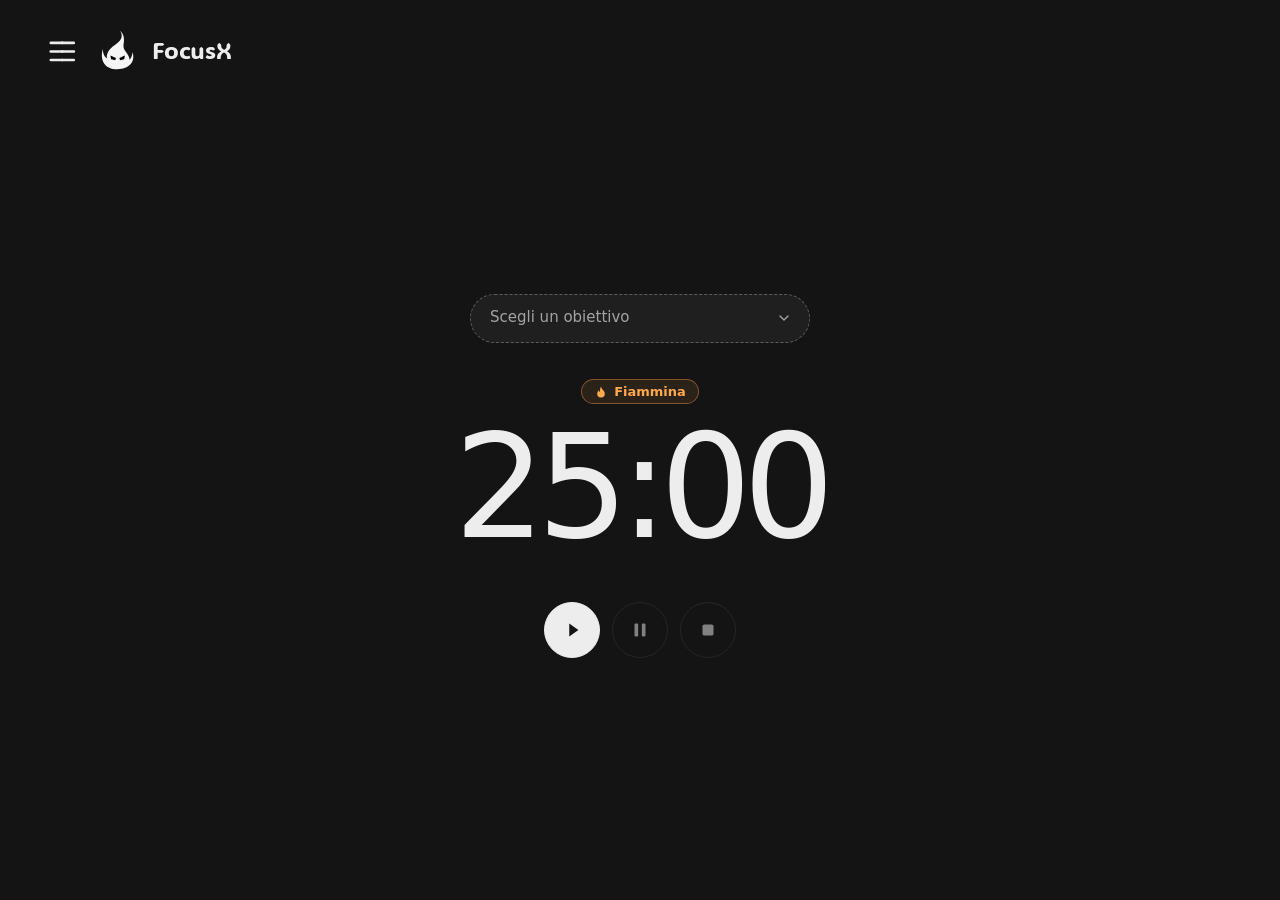
==== commit 554b9147: "reso meno nero la pagina" ====
--- a/index.html
+++ b/index.html
@@ -26,10 +26,10 @@
   <head>
     <meta charset="UTF-8">
     <meta name="viewport" content="width=device-width, initial-scale=1.0">
-    <meta name="theme-color" content="#101010">
+    <meta name="theme-color" content="#141414">
     <title>Home</title>
     <link rel="icon" type="image/svg+xml" href="assets/focusx-mark.svg?v=fiamma-concentrata-2">
-    <link rel="stylesheet" href="css/styles.css?v=colori-2">
+    <link rel="stylesheet" href="css/styles.css?v=notion-1">
     <script type="module" src="js/menu.js?v=avvia-1"></script>
     <script type="module" src="js/impostazioni.js?v=imp-1"></script>
     <script type="module" src="js/timer.js?v=cinque-1"></script>
--- a/css/styles.css
+++ b/css/styles.css
@@ -41,11 +41,11 @@
   color-scheme: dark;
 
   /*
-    Quasi nero: sfondo principale dell'app. Non è il nero puro (#000000): un grigio
-    molto scuro stanca meno gli occhi accanto al testo chiaro e lascia vedere meglio
-    le schede, un gradino più chiare. È la scelta di app come Linear, Vercel e Notion.
+    Grigio scuro, in stile Notion: sfondo principale dell'app. Non è il nero puro (#000000):
+    un grigio scuro stanca meno gli occhi accanto al testo chiaro e lascia vedere meglio
+    le schede, un gradino più chiare. Notion usa #191919; qui restiamo un poco più scuri.
   */
-  --background: #101010;
+  --background: #141414;
 
   /* Bianco attenuato: testo e pulsante di avvio. Meno abbagliante del bianco quasi puro. */
   --text: #ededed;
@@ -57,7 +57,7 @@
   --border: #383838;
 
   /* Sfondo usato al passaggio del mouse sui pulsanti: un gradino sopra le schede. */
-  --hover: #262626;
+  --hover: #2a2a2a;
 
   /* Rosso chiaro per le azioni che chiudono o cancellano: Stop, cestino ed Elimina. */
   --danger: #ff6b6b;
@@ -74,7 +74,7 @@
     Sfondo delle schede, delle barre e delle finestrelle: più chiaro della pagina,
     così si staccano da lei anche senza guardare il bordo.
   */
-  --surface: #1a1a1a;
+  --surface: #1f1f1f;
 
   /* 44px di pulsante + 28px di padding sopra e sotto: riserviamo spazio prima delle voci. */
   --header-height: 100px;
@@ -384,7 +384,7 @@
 
 /* :active dura durante la pressione; al rilascio la voce torna gradualmente alla dimensione normale. */
 .sidebar-menu .menu-option:active:not(:disabled) {
-  background-color: #303030;
+  background-color: #333333;
   transform: scale(0.96);
 }
 
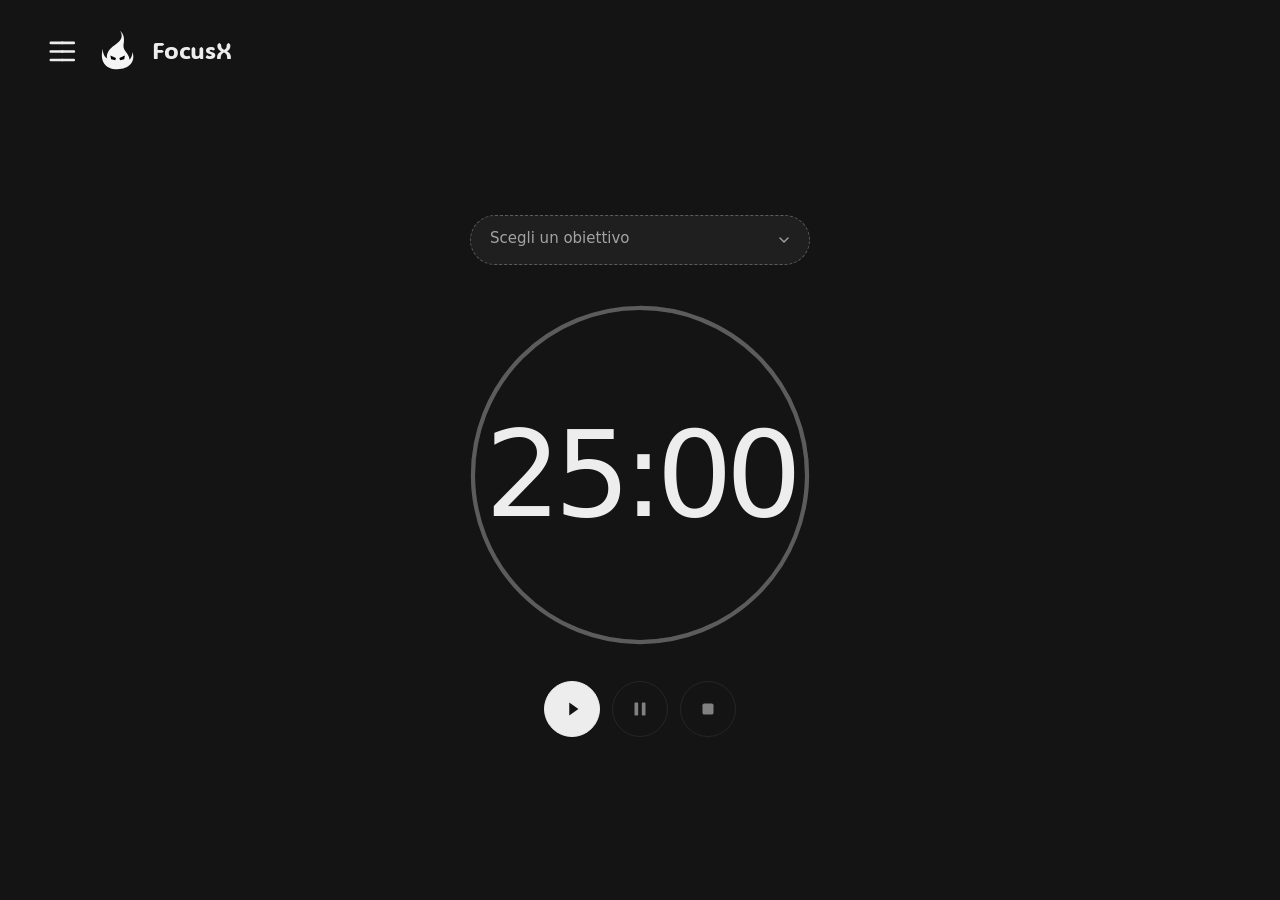
==== commit ff5b35b5: "aggiunto cerchio nel timer e cambiato il colore in corso da blu a arancione e altre migliorie di des" ====
--- a/index.html
+++ b/index.html
@@ -29,10 +29,10 @@
     <meta name="theme-color" content="#141414">
     <title>Home</title>
     <link rel="icon" type="image/svg+xml" href="assets/focusx-mark.svg?v=fiamma-concentrata-2">
-    <link rel="stylesheet" href="css/styles.css?v=notion-1">
+    <link rel="stylesheet" href="css/styles.css?v=anello-5">
     <script type="module" src="js/menu.js?v=avvia-1"></script>
     <script type="module" src="js/impostazioni.js?v=imp-1"></script>
-    <script type="module" src="js/timer.js?v=cinque-1"></script>
+    <script type="module" src="js/timer.js?v=anello-1"></script>
     <script type="module" src="js/home-obiettivo.js?v=cinque-1"></script>
   </head>
 
@@ -228,23 +228,30 @@
         </div>
 
         <!--
-          La modalità del timer: fiammina (arancione, con la fiammina) o pausa (lilla, con la tazzina).
-          Il CSS mostra l'icona giusta; JavaScript scrive il testo. aria-live="polite"
-          fa annunciare ai lettori di schermo il passaggio da una modalità all'altra.
+          L'anello intorno al tempo: si consuma mentre la sessione va avanti.
+          È arancione nella fiammina e lilla nella pausa, grigio se il timer è fermato con Pausa.
+          pathLength="100" fa misurare il cerchio 100, qualunque sia la sua misura vera:
+          così JavaScript lo consuma in percentuale. Un primo cerchio grigio fa da binario.
+          JavaScript: aggiornaTimer in js/timer.js.
         -->
-        <p id="timer-mode" class="timer-mode" aria-live="polite">
-          <svg class="timer-mode-icon timer-mode-flame" viewBox="0 0 24 24" aria-hidden="true" focusable="false"><use href="#flame-icon"></use></svg>
-          <svg class="timer-mode-icon timer-mode-cup" viewBox="0 0 24 24" aria-hidden="true" focusable="false">
-            <!-- Una tazzina: il corpo, il manico e due fili di vapore. -->
-            <path d="M5 10h11v4a5 5 0 0 1-5 5h-1a5 5 0 0 1-5-5z"></path>
-            <path d="M16 11.5h1.5a2.5 2.5 0 0 1 0 5H16"></path>
-            <path d="M9 3.5v3M12.5 3.5v3"></path>
+        <div class="timer-ring">
+          <svg class="timer-ring-svg" viewBox="0 0 100 100" aria-hidden="true" focusable="false">
+            <circle class="timer-ring-track" cx="50" cy="50" r="48"></circle>
+            <circle id="timer-ring-progress" class="timer-ring-progress" cx="50" cy="50" r="48" pathLength="100"></circle>
           </svg>
-          <span id="timer-mode-text">Fiammina</span>
-        </p>
-
-        <!-- aria-live="off" evita che i lettori di schermo annuncino ogni secondo del conto alla rovescia. -->
-        <p id="timer" role="timer" aria-live="off">25:00</p>
+
+          <!--
+            La modalità: si legge solo «Pausa», piccolo, sopra le cifre. Nella fiammina il testo
+            c'è ma non si vede (JavaScript gli dà la classe solo-lettori): lo leggono solo i lettori
+            di schermo, che con aria-live="polite" annunciano il passaggio da una modalità all'altra.
+          -->
+          <p id="timer-mode" class="timer-mode solo-lettori" aria-live="polite">
+            <span id="timer-mode-text">Fiammina</span>
+          </p>
+
+          <!-- aria-live="off" evita che i lettori di schermo annuncino ogni secondo del conto alla rovescia. -->
+          <p id="timer" role="timer" aria-live="off">25:00</p>
+        </div>
 
         <div class="timer-controls">
           <button id="start-button" type="button" aria-label="Avvia" title="Avvia">
--- a/css/styles.css
+++ b/css/styles.css
@@ -62,9 +62,13 @@
   /* Rosso chiaro per le azioni che chiudono o cancellano: Stop, cestino ed Elimina. */
   --danger: #ff6b6b;
 
-  /* Colori degli obiettivi: fiammine arancioni, "in corso" azzurro, "completato" verde. */
+  /*
+    Colori degli obiettivi: fiammine arancioni e "completato" verde.
+    "In corso" usa lo stesso arancione delle fiammine: quando si lavora, anello del timer
+    e obiettivo in corso si accendono dello stesso colore. Un solo colore per "sto lavorando".
+  */
   --flame: #ffa94d;
-  --goal-progress: #4dabf7;
+  --goal-progress: var(--flame);
   --goal-done: #69db7c;
 
   /* Lilla: la pausa tra una fiammina e l'altra, calma e diversa da tutti gli altri colori. */
@@ -458,16 +462,129 @@
   }
 }
 
+/*
+  L'anello intorno al tempo. Il contenitore ha la dimensione del testo del timer:
+  clamp(minimo, valore preferito, massimo) fa variare il font fra 4.5rem e 7.5rem,
+  e 23vw è il 23% della larghezza del viewport. width: 2.9em vuol dire 2,9 volte
+  quel font: l'anello cresce e rimpicciolisce insieme alle cifre.
+  aspect-ratio: 1 lo rende alto quanto è largo, cioè un quadrato in cui sta il cerchio.
+  Grid con place-items: center mette le cifre al centro dell'anello.
+*/
+.timer-ring {
+  position: relative;
+  display: grid;
+  place-items: center;
+  width: 2.9em;
+  max-width: 100%;
+  aspect-ratio: 1;
+  margin: 0 auto 32px;
+  font-size: clamp(4.5rem, 23vw, 7.5rem);
+  /*
+    isolation: isolate crea un "livello" tutto dell'anello: l'alone qui sotto, con z-index: -1,
+    va dietro alle cifre ma resta dentro l'anello, invece di finire dietro alla pagina.
+  */
+  isolation: isolate;
+}
+
+/*
+  L'alone della pausa: un cerchio lilla sfumato dietro alle cifre. ::before crea un elemento
+  in più senza scriverlo nell'HTML; content: "" serve perché esista. Di base è invisibile.
+  radial-gradient lo fa più intenso al centro e trasparente verso il bordo.
+*/
+.timer-ring::before {
+  content: "";
+  position: absolute;
+  inset: 10%;
+  z-index: -1;
+  border-radius: 50%;
+  background: radial-gradient(circle, color-mix(in srgb, var(--break) 35%, transparent), transparent 70%);
+  opacity: 0;
+}
+
+/*
+  Durante la pausa avviata l'alone respira: si gonfia in 4 secondi e si sgonfia in altri 4,
+  il ritmo di un respiro lento e calmo. Seguirlo con il respiro aiuta a riposare.
+*/
+#timer-section[data-conteggio="attivo"][data-modalita="pausa"] .timer-ring::before {
+  animation: respira 8s ease-in-out infinite;
+}
+
+@keyframes respira {
+  0%,
+  100% {
+    opacity: 0.35;
+    scale: 0.7;
+  }
+
+  50% {
+    opacity: 1;
+    scale: 1.05;
+  }
+}
+
+/* L'svg copre tutto il quadrato; inset: 0 lo stende da un bordo all'altro. */
+.timer-ring-svg {
+  position: absolute;
+  inset: 0;
+  width: 100%;
+  height: 100%;
+  /* Il cerchio di un svg parte da destra (le 3): ruotandolo di -90° parte dall'alto (le 12). */
+  rotate: -90deg;
+}
+
+.timer-ring-track,
+.timer-ring-progress {
+  fill: none;
+  /* Le unità sono quelle del viewBox (100): 1.2 è un anello sottile, circa 4px. */
+  stroke-width: 1.2;
+}
+
+/* Il binario: l'anello vuoto, appena più chiaro dello sfondo. */
+.timer-ring-track {
+  stroke: var(--hover);
+}
+
+/*
+  La parte colorata. stroke-dasharray: 100 disegna un tratto lungo quanto tutto il cerchio
+  (pathLength="100" nell'HTML). stroke-dashoffset lo fa scorrere: con --consumato a 0.4
+  vale -40, e i primi 40 centesimi dall'alto, in senso orario, restano vuoti.
+  La transizione da 250ms segue i controlli del timer: l'anello scorre senza scatti;
+  quella da 500ms sul colore fa "accendere" l'anello piano, premendo Avvia.
+  Da fermo l'anello è grigio: si accende solo quando il timer conta (vedi sotto).
+*/
+.timer-ring-progress {
+  stroke: var(--border-strong);
+  stroke-linecap: round;
+  stroke-dasharray: 100;
+  stroke-dashoffset: calc(var(--consumato, 0) * -100);
+  transition: stroke-dashoffset 250ms linear, stroke 500ms ease;
+}
+
+/*
+  Con Avvia la fiamma si accende: data-conteggio="attivo" (scritto da js/timer.js)
+  colora l'anello di arancione, lo stesso colore dell'obiettivo in corso.
+*/
+#timer-section[data-conteggio="attivo"] .timer-ring-progress {
+  stroke: var(--flame);
+}
+
+/* Durante la pausa, avviata, l'anello si accende di lilla, come le cifre. */
+#timer-section[data-conteggio="attivo"][data-modalita="pausa"] .timer-ring-progress {
+  stroke: var(--break);
+}
+
+/* Fermato con Pausa, a sessione iniziata, l'anello diventa grigio chiaro come le cifre. */
+#timer-section[data-conteggio="sospeso"] .timer-ring-progress {
+  stroke: var(--muted);
+}
+
 /* Il cancelletto seleziona l'elemento HTML con id="timer". */
 #timer {
-  /* Tre valori: nessun margine sopra o ai lati, 36px sotto per separare i pulsanti. */
-  margin: 0 0 36px;
-
-  /*
-    clamp(minimo, valore preferito, massimo) fa variare il font entro due limiti.
-    Qui va da 5rem a 9rem; 23vw equivale al 23% della larghezza del viewport.
-  */
-  font-size: clamp(5rem, 23vw, 9rem);
+  /* Dentro l'anello niente margini: lo centra la griglia. */
+  margin: 0;
+
+  /* 1em è la dimensione del font dell'anello: le cifre e l'anello crescono insieme. */
+  font-size: 1em;
 
   /* 500 richiede un peso medio: più marcato del normale 400. */
   font-weight: 500;
@@ -486,49 +603,23 @@
 }
 
 /*
-  L'etichetta della modalità, sopra le cifre: una piccola pillola con icona e nome.
-  currentColor è arancione nella fiammina e lilla nella pausa: bordo e sfondo
-  sono lo stesso colore, mescolato con il trasparente da color-mix.
+  La scritta «Pausa», piccola, dentro l'anello sopra le cifre. position: absolute la toglie
+  dalla griglia: top: 22% la mette nella parte alta del cerchio, senza spostare le cifre.
+  La dimensione è in rem: non dipende dal font grande dell'anello.
+  Nella fiammina JavaScript le dà la classe solo-lettori e non si vede.
 */
 .timer-mode {
-  display: inline-flex;
-  align-items: center;
-  gap: 6px;
-  margin: 0 0 4px;
-  padding: 4px 12px;
-  border: 1px solid color-mix(in srgb, currentColor 40%, transparent);
-  border-radius: 999px;
-  background-color: color-mix(in srgb, currentColor 10%, transparent);
+  position: absolute;
+  top: 22%;
+  margin: 0;
   color: var(--flame);
-  font-size: 0.8125rem;
+  font-size: 0.875rem;
   font-weight: 600;
-  transition: color 300ms ease, border-color 300ms ease, background-color 300ms ease;
-}
-
-.timer-mode-icon {
-  width: 14px;
-  height: 14px;
-}
-
-.timer-mode-flame {
-  fill: currentColor;
-}
-
-.timer-mode-cup {
-  fill: none;
-  stroke: currentColor;
-  stroke-width: 1.75;
-  stroke-linecap: round;
-  stroke-linejoin: round;
-}
-
-/* Si vede solo l'icona della modalità attuale: la fiammina o la tazzina. */
-#timer-section[data-modalita="fiammina"] .timer-mode-cup,
-#timer-section[data-modalita="pausa"] .timer-mode-flame {
-  display: none;
-}
-
-/* In pausa l'etichetta e le cifre diventano lilla: si vede subito che non è una fiammina. */
+  letter-spacing: 0.02em;
+  transition: color 300ms ease;
+}
+
+/* In pausa la scritta e le cifre diventano lilla: si vede subito che non è una fiammina. */
 #timer-section[data-modalita="pausa"] .timer-mode,
 #timer-section[data-modalita="pausa"] #timer {
   color: var(--break);
@@ -2038,9 +2129,9 @@
 }
 
 /*
-  In corso il lavorato diventa azzurro, come le fiammine: è il tempo che sta crescendo.
+  In corso il lavorato si accende di arancione, come l'anello: è il tempo che sta crescendo.
   .goal-minutes limita la regola al tempo del blocco e della lista: la finestrella sta dentro
-  .home-goal, e senza questo diventerebbero azzurri anche gli obiettivi non in corso.
+  .home-goal, e senza questo diventerebbero colorati anche gli obiettivi non in corso.
 */
 :is(.goal, .home-goal)[data-stato="in-corso"] .goal-minutes .goal-worked {
   color: var(--goal-progress);
@@ -2074,7 +2165,7 @@
   clip-path: inset() lo taglia dall'alto e ne lascia vedere solo la parte bassa:
   --riempimento, scritto da JavaScript, è la parte lavorata (20% = 5 minuti su 25).
   Con 20% il taglio in alto è 100% - 20% = 80%. Il colore è quello della fiammina:
-  arancione, o azzurro mentre l'obiettivo è in corso.
+  arancione, anche mentre l'obiettivo è in corso.
 */
 .goal-flame-icons .flame-fill {
   fill: currentColor;
@@ -2084,8 +2175,9 @@
 }
 
 /*
-  La fiammina da completare, quando l'obiettivo è in corso: prende l'azzurro di "in corso"
-  e un riempimento leggero. color-mix mescola l'azzurro con il trasparente: 30% di colore.
+  La fiammina da completare, quando l'obiettivo è in corso: prende il colore di "in corso"
+  e un riempimento leggero. color-mix mescola il colore con il trasparente: 30% di colore.
+  Tremola e resta quasi vuota: così si distingue dalle fiammine già fatte, piene.
   transform-origin in basso la fa oscillare dalla base, come una fiamma vera.
 */
 .goal-flame-icons svg.is-current {
@@ -2118,7 +2210,7 @@
 /*
   Una fiammina fatta è piena e accesa: colore pieno e un leggero alone dello stesso colore.
   drop-shadow segue la forma della fiammina, non il suo riquadro come box-shadow.
-  currentColor è il colore della fiammina: arancione, o azzurro con la regola qui sotto.
+  currentColor è il colore della fiammina: arancione.
   Niente animazione: il lavoro è finito.
 */
 .goal-flame-icons svg.is-done {
@@ -2127,17 +2219,8 @@
 }
 
 /*
-  Mentre l'obiettivo è in corso, anche le fiammine già fatte sono azzurre, piene:
-  si distinguono da quella da completare, azzurra ma quasi vuota e tremolante.
-  Da completato tornano arancioni.
-*/
-:is(.goal, .home-goal)[data-stato="in-corso"] .goal-flame-icons svg.is-done {
-  color: var(--goal-progress);
-}
-
-/*
   Oltre cinque fiammine se ne vede una sola, seguita dal numero: 🔥12. In corso la fiammina
-  diventa azzurra, e il numero la segue, così icona e numero restano dello stesso colore.
+  prende il colore di "in corso", e il numero la segue: icona e numero restano dello stesso colore.
 */
 :is(.goal, .home-goal)[data-stato="in-corso"] .goal-flames-count {
   color: var(--goal-progress);
@@ -2272,7 +2355,12 @@
   padding: 5px;
   border: 1px solid var(--border);
   border-radius: 999px;
-  background-color: var(--surface);
+  /*
+    Il colore di sfondo sta in una variabile: la luce che gira, più sotto, ne ha bisogno
+    per ridisegnare l'interno della pillola, e il passaggio del mouse cambia solo lei.
+  */
+  --sfondo-pillola: var(--surface);
+  background-color: var(--sfondo-pillola);
   text-align: left;
   transition: border-color 300ms ease, background-color var(--transition-fast) ease, opacity 300ms ease;
 }
@@ -2284,7 +2372,7 @@
 */
 @media (hover: hover) {
   .home-goal:has(.home-goal-picker:hover:not(:disabled)) {
-    background-color: var(--hover);
+    --sfondo-pillola: var(--hover);
   }
 }
 
@@ -2294,9 +2382,45 @@
   border-color: var(--border-strong);
 }
 
-/* In corso il bordo diventa azzurro, come la scheda nella lista. */
+/*
+  In corso una scia di luce arancione corre lungo il bordo, finché il timer conta.
+  Il trucco sono due sfondi, uno sopra l'altro, e un bordo trasparente da 2px:
+  - sopra, un colore pieno (--sfondo-pillola) che copre solo l'interno (padding-box);
+  - sotto, un conic-gradient che copre anche il bordo (border-box). Il bordo è trasparente,
+    quindi si vede solo lì: un anello sottile di gradiente intorno alla pillola.
+  conic-gradient gira intorno al centro: è arancione tenue quasi ovunque, poi si accende
+  fino all'arancione pieno a 315° (la testa della scia) e torna tenue: una cometa.
+  from var(--giro) ruota tutto il gradiente: l'animazione porta --giro da 0° a 360°.
+  Il padding scende di 1px perché il bordo sale di 1px: la pillola non cambia misura.
+*/
 .home-goal[data-stato="in-corso"] {
-  border-color: var(--goal-progress);
+  padding: 4px;
+  border: 2px solid transparent;
+  background:
+    linear-gradient(var(--sfondo-pillola), var(--sfondo-pillola)) padding-box,
+    conic-gradient(
+      from var(--giro),
+      color-mix(in srgb, var(--goal-progress) 25%, transparent) 0deg 220deg,
+      var(--goal-progress) 315deg,
+      color-mix(in srgb, var(--goal-progress) 25%, transparent) 360deg
+    ) border-box;
+  animation: giro-luce 3s linear infinite;
+}
+
+/*
+  @property dice al browser che --giro è un angolo: solo così può animarlo poco a poco.
+  Senza, una variabile cambia di colpo, e la luce salterebbe invece di girare.
+*/
+@property --giro {
+  syntax: "<angle>";
+  inherits: false;
+  initial-value: 0deg;
+}
+
+@keyframes giro-luce {
+  to {
+    --giro: 360deg;
+  }
 }
 
 /*
@@ -2305,9 +2429,16 @@
   sul cerchio vale l'hover di tutti i pulsanti (bordo chiaro e sfondo grigio).
   Da completato si riempie di verde con la regola comune della lista.
 */
+/*
+  margin-left: 5px rende il cerchio concentrico con la curva sinistra della pillola:
+  la pillola è alta circa 56px e il cerchio 34px, quindi sopra e sotto restano 11px.
+  A sinistra ci sono 1px di bordo + 5px di padding (2 + 4 in corso): con 5px in più
+  anche lì sono 11px, e il cerchio non sembra più spinto verso il bordo.
+*/
 .home-goal .goal-complete {
   width: 34px;
   height: 34px;
+  margin-left: 5px;
   border-radius: 50%;
   flex-shrink: 0;
   background-color: var(--background);
@@ -2873,10 +3004,19 @@
   perché, a parità di specificità, deve prevalere su quelle scritte prima.
 */
 @media (prefers-reduced-motion: reduce) {
+  /* La luce non gira: il bordo della pillola in corso resta arancione pieno. */
+  .home-goal[data-stato="in-corso"] {
+    animation: none;
+    background:
+      linear-gradient(var(--sfondo-pillola), var(--sfondo-pillola)) padding-box,
+      linear-gradient(var(--goal-progress), var(--goal-progress)) border-box;
+  }
+
   body::after,
   button,
   #timer,
   .timer-mode,
+  .timer-ring-progress,
   .brand-link,
   .brand-logo-link,
   .project-form.goal-bar,
@@ -2904,6 +3044,7 @@
   .goal-flame-icons svg.is-current,
   .home-goal-panel,
   .settings-dialog[open],
+  #timer-section[data-conteggio="attivo"][data-modalita="pausa"] .timer-ring::before,
   :is(.goal, .home-goal).is-updated [aria-pressed="true"] svg {
     animation: none !important;
   }
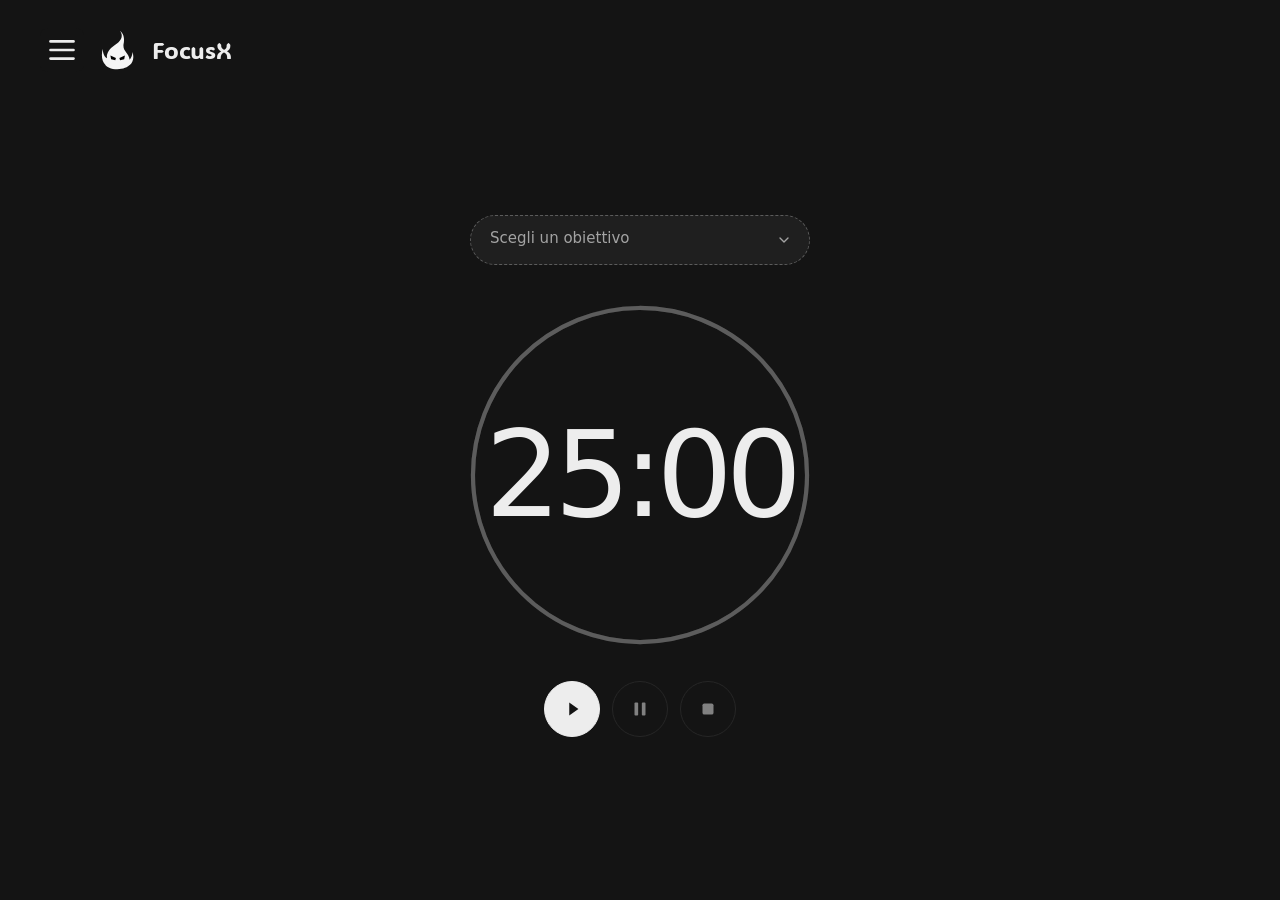
==== commit 873bcc4d: "icona del menu con l'anello del timer al posto della X nel cerchio Le tre linee diventano una X e in" ====
--- a/index.html
+++ b/index.html
@@ -29,7 +29,7 @@
     <meta name="theme-color" content="#141414">
     <title>Home</title>
     <link rel="icon" type="image/svg+xml" href="assets/focusx-mark.svg?v=fiamma-concentrata-2">
-    <link rel="stylesheet" href="css/styles.css?v=anello-5">
+    <link rel="stylesheet" href="css/styles.css?v=menu-anello-1">
     <script type="module" src="js/menu.js?v=avvia-1"></script>
     <script type="module" src="js/impostazioni.js?v=imp-1"></script>
     <script type="module" src="js/timer.js?v=anello-1"></script>
@@ -46,17 +46,20 @@
          JavaScript: js/menu.js.
          ================================================================= -->
     <header>
-      <!-- Quando il menu si apre, l'icona a tre linee si trasforma in una X dentro un cerchio. -->
+      <!--
+        Quando il menu si apre, le tre linee diventano una X e intorno si disegna un anello,
+        come quello del timer: si ricarica all'apertura e si consuma alla chiusura.
+      -->
       <button id="menu-button" type="button" aria-label="Menu" aria-expanded="false" aria-controls="sidebar-menu" title="Menu">
-        <svg xmlns="http://www.w3.org/2000/svg" width="80" height="80" viewBox="0 0 200 200" aria-hidden="true" focusable="false">
-          <g fill="none" stroke="currentColor" stroke-width="6.5" stroke-linecap="round">
-            <!-- L'ordine dei sei path è importante: il CSS li seleziona con nth-child. -->
-            <path d="M72 82.286h28.75"></path>
-            <path d="M100.75 103.714l72.482-.143c.043 39.398-32.284 71.434-72.16 71.434-39.878 0-72.204-32.036-72.204-71.554"></path>
-            <path d="M72 125.143h28.75"></path>
-            <path d="M100.75 103.714l-71.908-.143c.026-39.638 32.352-71.674 72.23-71.674 39.876 0 72.203 32.036 72.203 71.554"></path>
-            <path d="M100.75 82.286h28.75"></path>
-            <path d="M100.75 125.143h28.75"></path>
+        <!-- Il viewBox è grande quanto il pulsante, 44: un'unità del disegno vale un pixel. -->
+        <svg xmlns="http://www.w3.org/2000/svg" width="44" height="44" viewBox="0 0 44 44" aria-hidden="true" focusable="false">
+          <g fill="none" stroke="currentColor">
+            <!-- L'anello. pathLength="100" lo fa misurare 100, come l'anello del timer. -->
+            <circle class="menu-ring" cx="22" cy="22" r="19" pathLength="100"></circle>
+            <!-- Le tre linee: la prima e l'ultima diventano la X, quella centrale sparisce. -->
+            <path class="menu-line menu-line-top" d="M10.5 13.4h23"></path>
+            <path class="menu-line menu-line-middle" d="M10.5 22h23"></path>
+            <path class="menu-line menu-line-bottom" d="M10.5 30.6h23"></path>
           </g>
         </svg>
       </button>
--- a/css/styles.css
+++ b/css/styles.css
@@ -91,6 +91,13 @@
 
   /* Curva che parte veloce e rallenta alla fine: adatta agli elementi che entrano. */
   --ease-out: cubic-bezier(0.2, 0.8, 0.2, 1);
+
+  /*
+    Durate del menu: l'icona e il pannello usano le stesse, così si muovono insieme.
+    La chiusura è più breve dell'apertura: chi chiude il menu vuole tornare subito al timer.
+  */
+  --menu-open: 300ms;
+  --menu-close: 220ms;
 
   /* Barre di scorrimento sottili e scure, coerenti con il tema, dove il browser le supporta. */
   scrollbar-color: var(--border) transparent;
@@ -194,13 +201,14 @@
   opacity: 0;
   /* Il velo non intercetta i clic: un clic fuori dal menu si comporta come prima. */
   pointer-events: none;
-  /* Stessa durata dello scorrimento del pannello. */
-  transition: opacity 250ms ease-in-out;
+  /* Stesse durate e curve dello scorrimento del pannello: qui quelle della chiusura. */
+  transition: opacity var(--menu-close) ease-in;
 }
 
 /* :has seleziona body quando contiene il pannello aperto: il timer passa in secondo piano. */
 body:has(.sidebar-menu.is-open)::after {
   opacity: 0.6;
+  transition: opacity var(--menu-open) var(--ease-out);
 }
 
 /* L'intestazione contiene pulsante Menu, logo e titolo, disposti in alto a sinistra. */
@@ -283,16 +291,22 @@
   transform: translateX(-100%);
   visibility: hidden;
 
-  /* Lo scorrimento dura 250ms; visibility attende la fine dell'animazione di chiusura. */
-  transition: transform 250ms ease-in-out, visibility 0s 250ms;
+  /*
+    Chiusura: ease-in parte piano e accelera, così il pannello esce deciso.
+    visibility aspetta la fine dello scorrimento prima di nascondere il pannello.
+  */
+  transition: transform var(--menu-close) ease-in, visibility 0s var(--menu-close);
 }
 
 .sidebar-menu.is-open {
   transform: translateX(0);
   visibility: visible;
 
-  /* All'apertura la visibilità cambia subito, prima dello scorrimento. */
-  transition-delay: 0s;
+  /*
+    Apertura: --ease-out parte veloce e rallenta, così il pannello arriva morbido.
+    La visibilità cambia subito, prima dello scorrimento.
+  */
+  transition: transform var(--menu-open) var(--ease-out), visibility 0s;
 }
 
 .sidebar-menu ul {
@@ -754,83 +768,103 @@
   transform: none;
 }
 
-/* Il disegno originale contiene margini interni: un SVG più grande rende visibili le linee. */
+/* Il disegno è grande quanto il pulsante: nel viewBox da 44 un'unità vale un pixel. */
 #menu-button svg {
-  width: 80px;
-  height: 80px;
+  width: 44px;
+  height: 44px;
   flex-shrink: 0;
 }
 
-/* Ruota soltanto il gruppo del disegno, mantenendo fermo il riquadro SVG nell'header. */
-#menu-button g {
-  /* Il centro del viewBox originale è il punto attorno al quale ruota l'icona. */
-  transform-origin: 50% 50%;
-  /* 500ms sono mezzo secondo; cubic-bezier controlla l'accelerazione del movimento. */
-  transition: transform 500ms cubic-bezier(0.4, 0, 0.2, 1);
-}
-
-/* Le regole dell'animazione fornita sono limitate al Menu, senza coinvolgere le altre icone. */
-#menu-button.active g {
-  transform: rotate(90deg);
-}
-
-#menu-button path {
-  /* Anima posizione e rotazione delle linee e la porzione visibile dei tratti curvi. */
-  transition: transform 500ms cubic-bezier(0.4, 0, 0.2, 1),
-    stroke-dasharray 500ms cubic-bezier(0.4, 0, 0.2, 1),
-    stroke-dashoffset 500ms cubic-bezier(0.4, 0, 0.2, 1);
-}
-
-/* nth-child seleziona ogni path in base alla sua posizione nel gruppo SVG. */
-#menu-button path:nth-child(1) {
-  /* transform-origin indica il punto attorno al quale ruota questo tratto. */
-  transform-origin: 36% 40%;
-}
-
-#menu-button path:nth-child(2) {
-  /* Il primo numero disegna un tratto; il secondo lascia un intervallo vuoto lungo la curva. */
-  stroke-dasharray: 29 299;
-}
-
-#menu-button path:nth-child(3) {
-  transform-origin: 35% 63%;
-}
-
-#menu-button path:nth-child(4) {
-  stroke-dasharray: 29 299;
-}
-
-#menu-button path:nth-child(5) {
-  transform-origin: 61% 52%;
-}
-
-#menu-button path:nth-child(6) {
-  transform-origin: 62% 52%;
-}
-
-/* La classe active applica le trasformazioni finali; rimuoverla anima il ritorno. */
-#menu-button.active path:nth-child(1),
-#menu-button.active path:nth-child(6) {
-  transform: translateX(9px) translateY(1px) rotate(45deg);
-}
-
-#menu-button.active path:nth-child(2),
-#menu-button.active path:nth-child(4) {
-  stroke-dasharray: 225 299;
-  /* Sposta la porzione visibile lungo la curva. */
-  stroke-dashoffset: -72px;
-}
-
-#menu-button.active path:nth-child(3),
-#menu-button.active path:nth-child(5) {
-  transform: translateX(9px) translateY(1px) rotate(-45deg);
-}
-
-/* Chi preferisce ridurre il movimento ottiene il cambio dell'icona senza animazione. */
+/*
+  Le tre linee. Con transform-box: fill-box, transform-origin si misura sulla linea stessa
+  e non su tutto il disegno: center è il centro di ogni linea, che ruota su sé stessa.
+*/
+#menu-button .menu-line {
+  stroke-width: 2.6;
+  stroke-linecap: round;
+  transform-box: fill-box;
+  transform-origin: center;
+
+  /*
+    Il browser usa la transition dello stato d'arrivo. Questa vale quando si toglie active,
+    cioè in chiusura; quella dell'apertura è nella regola qui sotto.
+    cubic-bezier controlla l'accelerazione del movimento.
+  */
+  transition: transform var(--menu-close) cubic-bezier(0.4, 0, 0.2, 1),
+    opacity 150ms ease;
+}
+
+/* All'apertura le linee si muovono nello stesso tempo del pannello. */
+#menu-button.active .menu-line {
+  transition-duration: var(--menu-open), 150ms;
+}
+
+/*
+  La prima linea diventa il primo braccio della X. La lista di transform si legge da destra:
+  scaleX la accorcia un poco, rotate la inclina di 45°, translateY la porta al centro (22 - 13.4 = 8.6).
+*/
+#menu-button.active .menu-line-top {
+  transform: translateY(8.6px) rotate(45deg) scaleX(0.9);
+}
+
+/* L'ultima linea sale al centro e si inclina dall'altra parte: il secondo braccio. */
+#menu-button.active .menu-line-bottom {
+  transform: translateY(-8.6px) rotate(-45deg) scaleX(0.9);
+}
+
+/* La linea centrale si stringe verso il suo centro e sparisce. */
+#menu-button.active .menu-line-middle {
+  transform: scaleX(0);
+  opacity: 0;
+}
+
+/*
+  L'anello funziona come quello del timer: pathLength="100" nell'HTML e stroke-dasharray: 100
+  disegnano un tratto lungo quanto tutto il cerchio. Con stroke-dashoffset a -100 il tratto
+  è spostato tutto fuori dal cerchio: a menu chiuso l'anello non si vede.
+*/
+#menu-button .menu-ring {
+  /* Lo stesso grigio dell'anello del timer da fermo: sottile, così la X resta in primo piano. */
+  stroke: var(--border-strong);
+  stroke-width: 1.5;
+
+  /* Punte piatte: con quelle tonde, il tratto nascosto lascerebbe un puntino alle 12. */
+  stroke-linecap: butt;
+  stroke-dasharray: 100;
+  stroke-dashoffset: -100;
+
+  /* Come nel timer: il cerchio di un svg parte dalle 3, ruotandolo di -90° parte dalle 12. */
+  transform-box: fill-box;
+  transform-origin: center;
+  rotate: -90deg;
+
+  /*
+    Chiusura: da 0 a -100 l'anello si svuota dalle 12 in senso orario, come il timer
+    che si consuma. ease-in accelera verso la fine, come il pannello che esce.
+  */
+  transition: stroke-dashoffset var(--menu-close) ease-in;
+}
+
+/*
+  Apertura: da -100 a 0 l'anello si riempie all'indietro fino alle 12, come un timer che si ricarica.
+  Parte 60ms dopo le linee: prima si vede nascere la X, poi l'anello che la racchiude.
+*/
+#menu-button.active .menu-ring {
+  stroke-dashoffset: 0;
+  transition: stroke-dashoffset var(--menu-open) var(--ease-out) 60ms;
+}
+
+/*
+  Chi preferisce ridurre il movimento ottiene il cambio dell'icona senza animazione.
+  Le regole con .is-open e .active hanno una transition propria: le elenchiamo anche qui,
+  altrimenti, essendo più specifiche, prevarrebbero su questa.
+*/
 @media (prefers-reduced-motion: reduce) {
   .sidebar-menu,
-  #menu-button g,
-  #menu-button path {
+  .sidebar-menu.is-open,
+  #menu-button .menu-line,
+  #menu-button .menu-ring,
+  #menu-button.active .menu-ring {
     transition: none;
   }
 }
